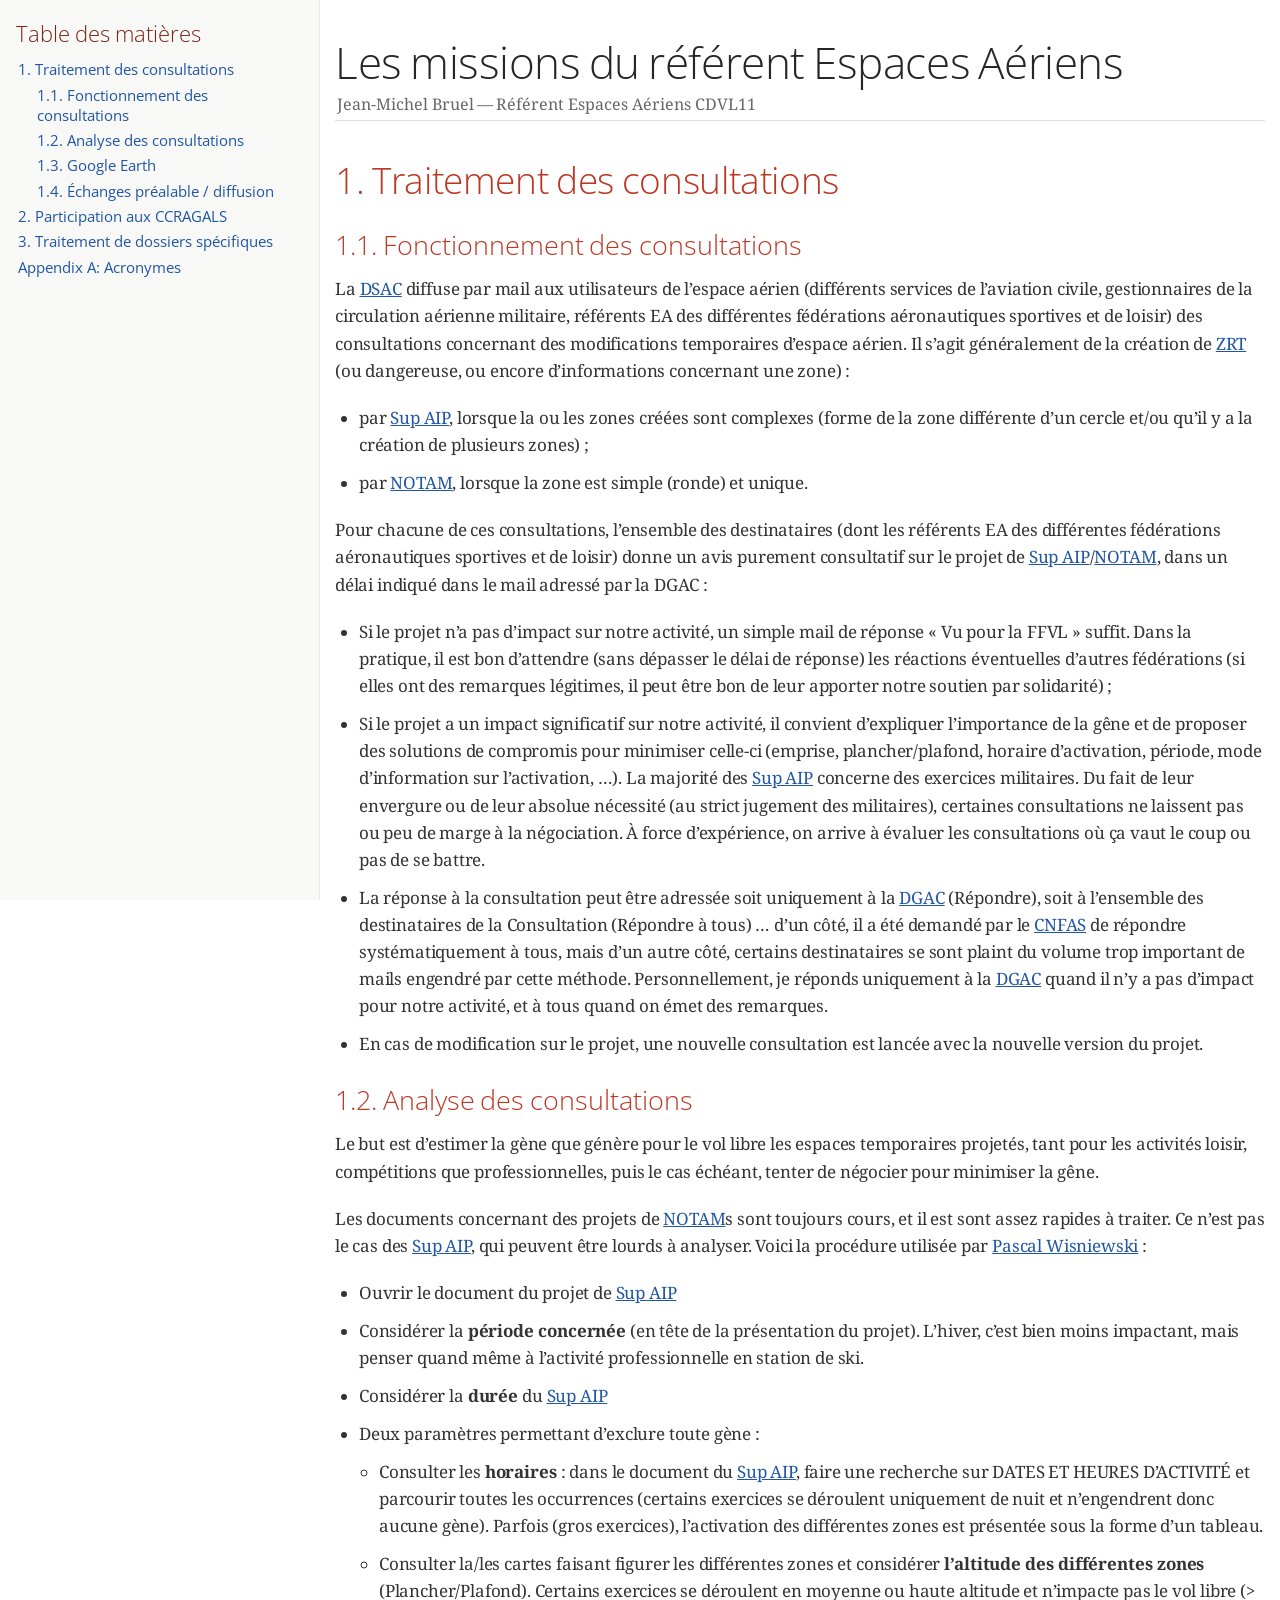
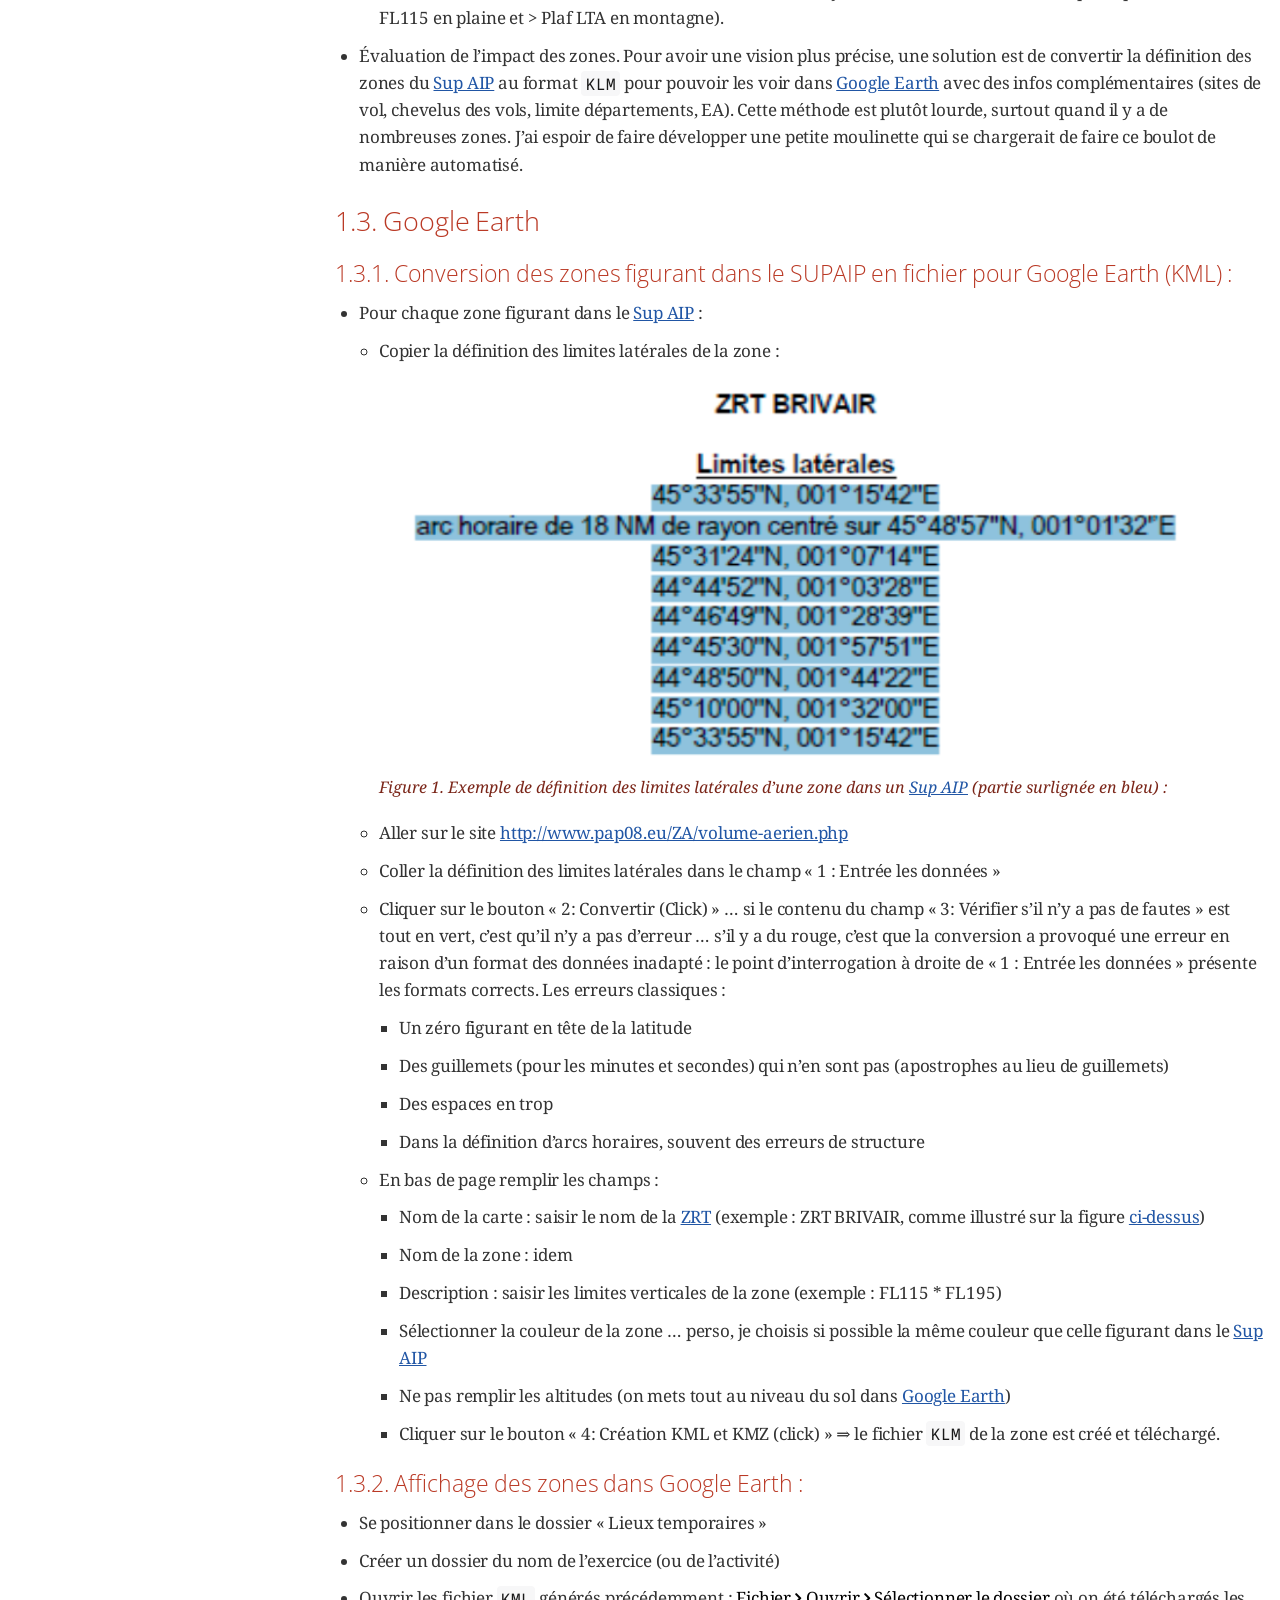
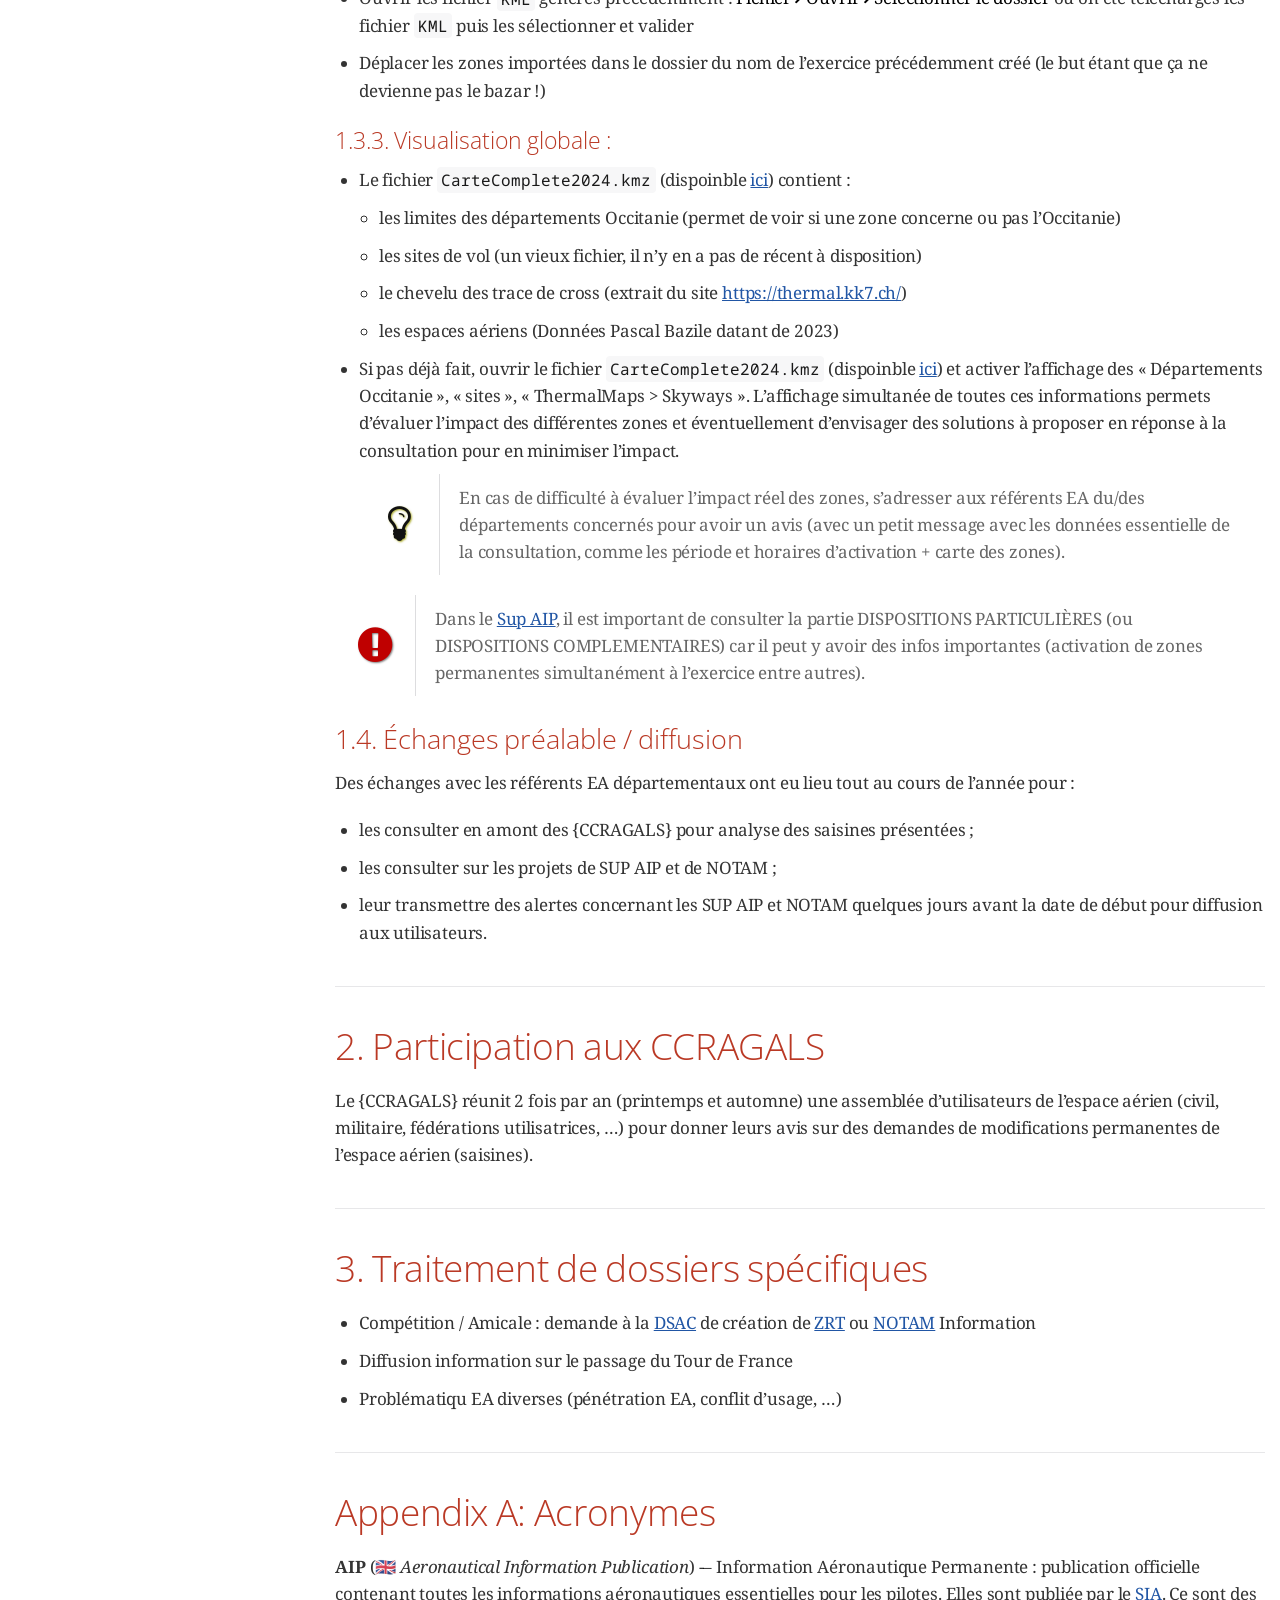
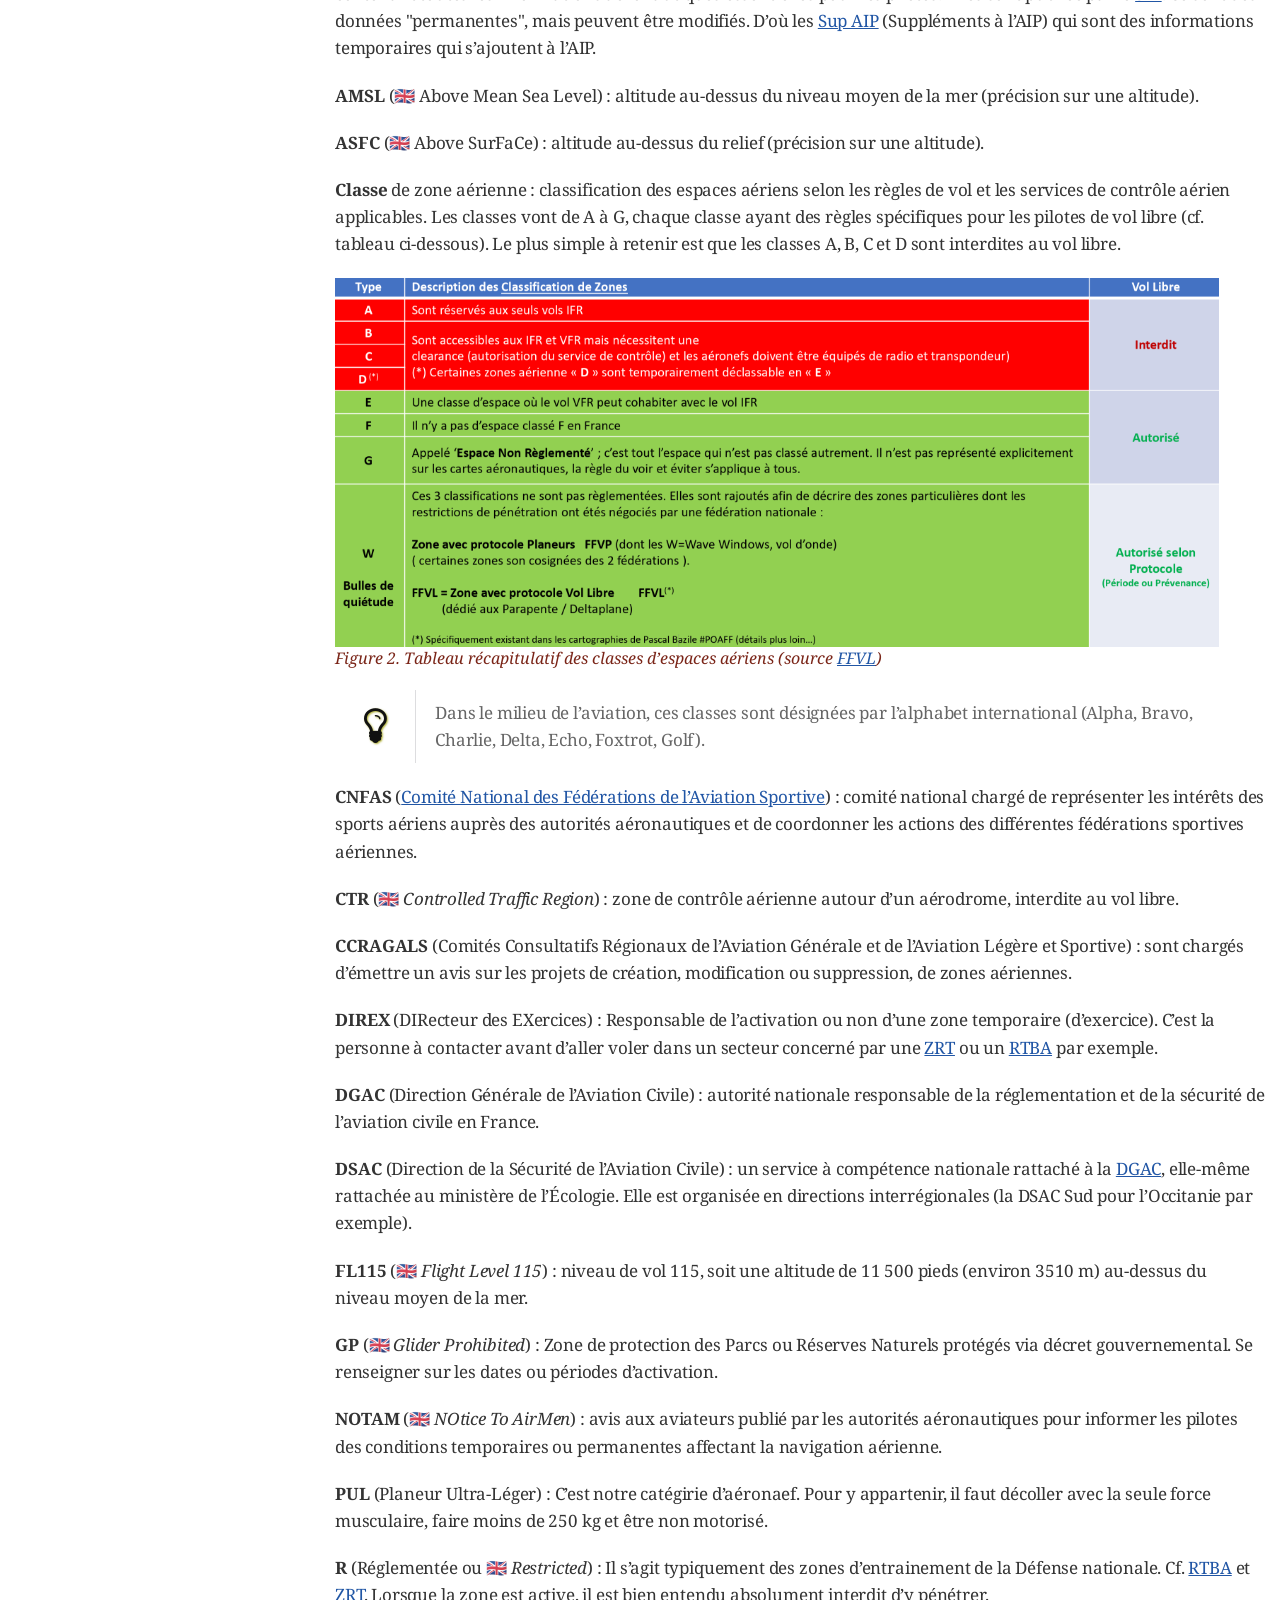
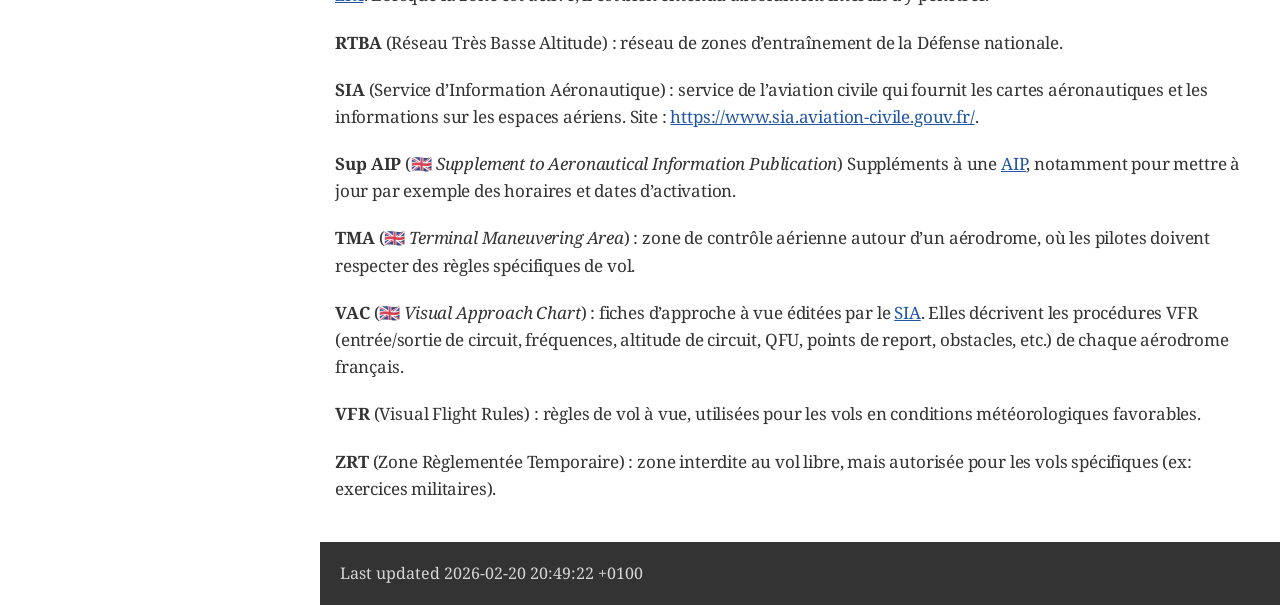
==== missionsEA.html @ 245729ff "Adding missions EA" ====
<!DOCTYPE html>
<html lang="fr">
<head>
<meta charset="UTF-8">
<meta http-equiv="X-UA-Compatible" content="IE=edge">
<meta name="viewport" content="width=device-width, initial-scale=1.0">
<meta name="generator" content="Asciidoctor 2.0.26">
<meta name="author" content="Jean-Michel Bruel&#8201;&#8212;&#8201;Référent Espaces Aériens CDVL11">
<title>Les missions du référent Espaces Aériens</title>
<link rel="stylesheet" href="https://fonts.googleapis.com/css?family=Open+Sans:300,300italic,400,400italic,600,600italic%7CNoto+Serif:400,400italic,700,700italic%7CDroid+Sans+Mono:400,700">
<style>
/*! Asciidoctor default stylesheet | MIT License | https://asciidoctor.org */
/* Uncomment the following line when using as a custom stylesheet */
/* @import "https://fonts.googleapis.com/css?family=Open+Sans:300,300italic,400,400italic,600,600italic%7CNoto+Serif:400,400italic,700,700italic%7CDroid+Sans+Mono:400,700"; */
html{font-family:sans-serif;-webkit-text-size-adjust:100%}
a{background:none}
a:focus{outline:thin dotted}
a:active,a:hover{outline:0}
h1{font-size:2em;margin:.67em 0}
b,strong{font-weight:bold}
abbr{font-size:.9em}
abbr[title]{cursor:help;border-bottom:1px dotted #dddddf;text-decoration:none}
dfn{font-style:italic}
hr{height:0}
mark{background:#ff0;color:#000}
code,kbd,pre,samp{font-family:monospace;font-size:1em}
pre{white-space:pre-wrap}
q{quotes:"\201C" "\201D" "\2018" "\2019"}
small{font-size:80%}
sub,sup{font-size:75%;line-height:0;position:relative;vertical-align:baseline}
sup{top:-.5em}
sub{bottom:-.25em}
img{border:0}
svg:not(:root){overflow:hidden}
figure{margin:0}
audio,video{display:inline-block}
audio:not([controls]){display:none;height:0}
fieldset{border:1px solid silver;margin:0 2px;padding:.35em .625em .75em}
legend{border:0;padding:0}
button,input,select,textarea{font-family:inherit;font-size:100%;margin:0}
button,input{line-height:normal}
button,select{text-transform:none}
button,html input[type=button],input[type=reset],input[type=submit]{-webkit-appearance:button;cursor:pointer}
button[disabled],html input[disabled]{cursor:default}
input[type=checkbox],input[type=radio]{padding:0}
button::-moz-focus-inner,input::-moz-focus-inner{border:0;padding:0}
textarea{overflow:auto;vertical-align:top}
table{border-collapse:collapse;border-spacing:0}
*,::before,::after{box-sizing:border-box}
html,body{font-size:100%}
body{background:#fff;color:rgba(0,0,0,.8);padding:0;margin:0;font-family:"Noto Serif","DejaVu Serif",serif;line-height:1;position:relative;cursor:auto;-moz-tab-size:4;-o-tab-size:4;tab-size:4;word-wrap:anywhere;-moz-osx-font-smoothing:grayscale;-webkit-font-smoothing:antialiased}
a:hover{cursor:pointer}
img,object,embed{max-width:100%;height:auto}
object,embed{height:100%}
img{-ms-interpolation-mode:bicubic}
.left{float:left!important}
.right{float:right!important}
.text-left{text-align:left!important}
.text-right{text-align:right!important}
.text-center{text-align:center!important}
.text-justify{text-align:justify!important}
.hide{display:none}
img,object,svg{display:inline-block;vertical-align:middle}
textarea{height:auto;min-height:50px}
select{width:100%}
.subheader,.admonitionblock td.content>.title,.audioblock>.title,.exampleblock>.title,.imageblock>.title,.listingblock>.title,.literalblock>.title,.stemblock>.title,.openblock>.title,.paragraph>.title,.quoteblock>.title,table.tableblock>.title,.verseblock>.title,.videoblock>.title,.dlist>.title,.olist>.title,.ulist>.title,.qlist>.title,.hdlist>.title{line-height:1.45;color:#7a2518;font-weight:400;margin-top:0;margin-bottom:.25em}
div,dl,dt,dd,ul,ol,li,h1,h2,h3,#toctitle,.sidebarblock>.content>.title,h4,h5,h6,pre,form,p,blockquote,th,td{margin:0;padding:0}
a{color:#2156a5;text-decoration:underline;line-height:inherit}
a:hover,a:focus{color:#1d4b8f}
a img{border:0}
p{line-height:1.6;margin-bottom:1.25em;text-rendering:optimizeLegibility}
p aside{font-size:.875em;line-height:1.35;font-style:italic}
h1,h2,h3,#toctitle,.sidebarblock>.content>.title,h4,h5,h6{font-family:"Open Sans","DejaVu Sans",sans-serif;font-weight:300;font-style:normal;color:#ba3925;text-rendering:optimizeLegibility;margin-top:1em;margin-bottom:.5em;line-height:1.0125em}
h1 small,h2 small,h3 small,#toctitle small,.sidebarblock>.content>.title small,h4 small,h5 small,h6 small{font-size:60%;color:#e99b8f;line-height:0}
h1{font-size:2.125em}
h2{font-size:1.6875em}
h3,#toctitle,.sidebarblock>.content>.title{font-size:1.375em}
h4,h5{font-size:1.125em}
h6{font-size:1em}
hr{border:solid #dddddf;border-width:1px 0 0;clear:both;margin:1.25em 0 1.1875em}
em,i{font-style:italic;line-height:inherit}
strong,b{font-weight:bold;line-height:inherit}
small{font-size:60%;line-height:inherit}
code{font-family:"Droid Sans Mono","DejaVu Sans Mono",monospace;font-weight:400;color:rgba(0,0,0,.9)}
ul,ol,dl{line-height:1.6;margin-bottom:1.25em;list-style-position:outside;font-family:inherit}
ul,ol{margin-left:1.5em}
ul li ul,ul li ol{margin-left:1.25em;margin-bottom:0}
ul.circle{list-style-type:circle}
ul.disc{list-style-type:disc}
ul.square{list-style-type:square}
ul.circle ul:not([class]),ul.disc ul:not([class]),ul.square ul:not([class]){list-style:inherit}
ol li ul,ol li ol{margin-left:1.25em;margin-bottom:0}
dl dt{margin-bottom:.3125em;font-weight:bold}
dl dd{margin-bottom:1.25em}
blockquote{margin:0 0 1.25em;padding:.5625em 1.25em 0 1.1875em;border-left:1px solid #ddd}
blockquote,blockquote p{line-height:1.6;color:rgba(0,0,0,.85)}
@media screen and (min-width:768px){h1,h2,h3,#toctitle,.sidebarblock>.content>.title,h4,h5,h6{line-height:1.2}
h1{font-size:2.75em}
h2{font-size:2.3125em}
h3,#toctitle,.sidebarblock>.content>.title{font-size:1.6875em}
h4{font-size:1.4375em}}
table{background:#fff;margin-bottom:1.25em;border:1px solid #dedede;word-wrap:normal}
table thead,table tfoot{background:#f7f8f7}
table thead tr th,table thead tr td,table tfoot tr th,table tfoot tr td{padding:.5em .625em .625em;font-size:inherit;color:rgba(0,0,0,.8);text-align:left}
table tr th,table tr td{padding:.5625em .625em;font-size:inherit;color:rgba(0,0,0,.8)}
table tr.even,table tr.alt{background:#f8f8f7}
table thead tr th,table tfoot tr th,table tbody tr td,table tr td,table tfoot tr td{line-height:1.6}
h1,h2,h3,#toctitle,.sidebarblock>.content>.title,h4,h5,h6{line-height:1.2;word-spacing:-.05em}
h1 strong,h2 strong,h3 strong,#toctitle strong,.sidebarblock>.content>.title strong,h4 strong,h5 strong,h6 strong{font-weight:400}
.center{margin-left:auto;margin-right:auto}
.stretch{width:100%}
.clearfix::before,.clearfix::after,.float-group::before,.float-group::after{content:" ";display:table}
.clearfix::after,.float-group::after{clear:both}
:not(pre).nobreak{word-wrap:normal}
:not(pre).nowrap{white-space:nowrap}
:not(pre).pre-wrap{white-space:pre-wrap}
:not(pre):not([class^=L])>code{font-size:.9375em;font-style:normal!important;letter-spacing:0;padding:.1em .5ex;word-spacing:-.15em;background:#f7f7f8;border-radius:4px;line-height:1.45;text-rendering:optimizeSpeed}
pre{color:rgba(0,0,0,.9);font-family:"Droid Sans Mono","DejaVu Sans Mono",monospace;line-height:1.45;text-rendering:optimizeSpeed}
pre code,pre pre{color:inherit;font-size:inherit;line-height:inherit}
pre.nowrap,pre.nowrap pre{white-space:pre;word-wrap:normal}
em em{font-style:normal}
strong strong{font-weight:400}
.keyseq{color:rgba(51,51,51,.8)}
kbd{font-family:"Droid Sans Mono","DejaVu Sans Mono",monospace;display:inline-block;color:rgba(0,0,0,.8);font-size:.65em;line-height:1.45;background:#f7f7f7;border:1px solid #ccc;border-radius:3px;box-shadow:0 1px 0 rgba(0,0,0,.2),inset 0 0 0 .1em #fff;margin:0 .15em;padding:.2em .5em;vertical-align:middle;position:relative;top:-.1em;white-space:nowrap}
.keyseq kbd:first-child{margin-left:0}
.keyseq kbd:last-child{margin-right:0}
.menuseq,.menuref{color:#000}
.menuseq b:not(.caret),.menuref{font-weight:inherit}
.menuseq{word-spacing:-.02em}
.menuseq b.caret{font-size:1.25em;line-height:.8}
.menuseq i.caret{font-weight:bold;text-align:center;width:.45em}
b.button::before,b.button::after{position:relative;top:-1px;font-weight:400}
b.button::before{content:"[";padding:0 3px 0 2px}
b.button::after{content:"]";padding:0 2px 0 3px}
p a>code:hover{color:rgba(0,0,0,.9)}
#header,#content,#footnotes,#footer{width:100%;margin:0 auto;max-width:62.5em;*zoom:1;position:relative;padding-left:.9375em;padding-right:.9375em}
#header::before,#header::after,#content::before,#content::after,#footnotes::before,#footnotes::after,#footer::before,#footer::after{content:" ";display:table}
#header::after,#content::after,#footnotes::after,#footer::after{clear:both}
#content{margin-top:1.25em}
#content::before{content:none}
#header>h1:first-child{color:rgba(0,0,0,.85);margin-top:2.25rem;margin-bottom:0}
#header>h1:first-child+#toc{margin-top:8px;border-top:1px solid #dddddf}
#header>h1:only-child{border-bottom:1px solid #dddddf;padding-bottom:8px}
#header .details{border-bottom:1px solid #dddddf;line-height:1.45;padding-top:.25em;padding-bottom:.25em;padding-left:.25em;color:rgba(0,0,0,.6);display:flex;flex-flow:row wrap}
#header .details span:first-child{margin-left:-.125em}
#header .details span.email a{color:rgba(0,0,0,.85)}
#header .details br{display:none}
#header .details br+span::before{content:"\00a0\2013\00a0"}
#header .details br+span.author::before{content:"\00a0\22c5\00a0";color:rgba(0,0,0,.85)}
#header .details br+span#revremark::before{content:"\00a0|\00a0"}
#header #revnumber{text-transform:capitalize}
#header #revnumber::after{content:"\00a0"}
#content>h1:first-child:not([class]){color:rgba(0,0,0,.85);border-bottom:1px solid #dddddf;padding-bottom:8px;margin-top:0;padding-top:1rem;margin-bottom:1.25rem}
#toc{border-bottom:1px solid #e7e7e9;padding-bottom:.5em}
#toc>ul{margin-left:.125em}
#toc ul.sectlevel0>li>a{font-style:italic}
#toc ul.sectlevel0 ul.sectlevel1{margin:.5em 0}
#toc ul{font-family:"Open Sans","DejaVu Sans",sans-serif;list-style-type:none}
#toc li{line-height:1.3334;margin-top:.3334em}
#toc a{text-decoration:none}
#toc a:active{text-decoration:underline}
#toctitle{color:#7a2518;font-size:1.2em}
@media screen and (min-width:768px){#toctitle{font-size:1.375em}
body.toc2{padding-left:15em;padding-right:0}
body.toc2 #header>h1:nth-last-child(2){border-bottom:1px solid #dddddf;padding-bottom:8px}
#toc.toc2{margin-top:0!important;background:#f8f8f7;position:fixed;width:15em;left:0;top:0;border-right:1px solid #e7e7e9;border-top-width:0!important;border-bottom-width:0!important;z-index:1000;padding:1.25em 1em;height:100%;overflow:auto}
#toc.toc2 #toctitle{margin-top:0;margin-bottom:.8rem;font-size:1.2em}
#toc.toc2>ul{font-size:.9em;margin-bottom:0}
#toc.toc2 ul ul{margin-left:0;padding-left:1em}
#toc.toc2 ul.sectlevel0 ul.sectlevel1{padding-left:0;margin-top:.5em;margin-bottom:.5em}
body.toc2.toc-right{padding-left:0;padding-right:15em}
body.toc2.toc-right #toc.toc2{border-right-width:0;border-left:1px solid #e7e7e9;left:auto;right:0}}
@media screen and (min-width:1280px){body.toc2{padding-left:20em;padding-right:0}
#toc.toc2{width:20em}
#toc.toc2 #toctitle{font-size:1.375em}
#toc.toc2>ul{font-size:.95em}
#toc.toc2 ul ul{padding-left:1.25em}
body.toc2.toc-right{padding-left:0;padding-right:20em}}
#content #toc{border:1px solid #e0e0dc;margin-bottom:1.25em;padding:1.25em;background:#f8f8f7;border-radius:4px}
#content #toc>:first-child{margin-top:0}
#content #toc>:last-child{margin-bottom:0}
#footer{max-width:none;background:rgba(0,0,0,.8);padding:1.25em}
#footer-text{color:hsla(0,0%,100%,.8);line-height:1.44}
#content{margin-bottom:.625em}
.sect1{padding-bottom:.625em}
@media screen and (min-width:768px){#content{margin-bottom:1.25em}
.sect1{padding-bottom:1.25em}}
.sect1:last-child{padding-bottom:0}
.sect1+.sect1{border-top:1px solid #e7e7e9}
#content h1>a.anchor,h2>a.anchor,h3>a.anchor,#toctitle>a.anchor,.sidebarblock>.content>.title>a.anchor,h4>a.anchor,h5>a.anchor,h6>a.anchor{position:absolute;z-index:1001;width:1.5ex;margin-left:-1.5ex;display:block;text-decoration:none!important;visibility:hidden;text-align:center;font-weight:400}
#content h1>a.anchor::before,h2>a.anchor::before,h3>a.anchor::before,#toctitle>a.anchor::before,.sidebarblock>.content>.title>a.anchor::before,h4>a.anchor::before,h5>a.anchor::before,h6>a.anchor::before{content:"\00A7";font-size:.85em;display:block;padding-top:.1em}
#content h1:hover>a.anchor,#content h1>a.anchor:hover,h2:hover>a.anchor,h2>a.anchor:hover,h3:hover>a.anchor,#toctitle:hover>a.anchor,.sidebarblock>.content>.title:hover>a.anchor,h3>a.anchor:hover,#toctitle>a.anchor:hover,.sidebarblock>.content>.title>a.anchor:hover,h4:hover>a.anchor,h4>a.anchor:hover,h5:hover>a.anchor,h5>a.anchor:hover,h6:hover>a.anchor,h6>a.anchor:hover{visibility:visible}
#content h1>a.link,h2>a.link,h3>a.link,#toctitle>a.link,.sidebarblock>.content>.title>a.link,h4>a.link,h5>a.link,h6>a.link{color:#ba3925;text-decoration:none}
#content h1>a.link:hover,h2>a.link:hover,h3>a.link:hover,#toctitle>a.link:hover,.sidebarblock>.content>.title>a.link:hover,h4>a.link:hover,h5>a.link:hover,h6>a.link:hover{color:#a53221}
details,.audioblock,.imageblock,.literalblock,.listingblock,.stemblock,.videoblock{margin-bottom:1.25em}
details{margin-left:1.25rem}
details>summary{cursor:pointer;display:block;position:relative;line-height:1.6;margin-bottom:.625rem;outline:none;-webkit-tap-highlight-color:transparent}
details>summary::-webkit-details-marker{display:none}
details>summary::before{content:"";border:solid transparent;border-left:solid;border-width:.3em 0 .3em .5em;position:absolute;top:.5em;left:-1.25rem;transform:translateX(15%)}
details[open]>summary::before{border:solid transparent;border-top:solid;border-width:.5em .3em 0;transform:translateY(15%)}
details>summary::after{content:"";width:1.25rem;height:1em;position:absolute;top:.3em;left:-1.25rem}
.admonitionblock td.content>.title,.audioblock>.title,.exampleblock>.title,.imageblock>.title,.listingblock>.title,.literalblock>.title,.stemblock>.title,.openblock>.title,.paragraph>.title,.quoteblock>.title,table.tableblock>.title,.verseblock>.title,.videoblock>.title,.dlist>.title,.olist>.title,.ulist>.title,.qlist>.title,.hdlist>.title{text-rendering:optimizeLegibility;text-align:left;font-family:"Noto Serif","DejaVu Serif",serif;font-size:1rem;font-style:italic}
table.tableblock.fit-content>caption.title{white-space:nowrap;width:0}
.paragraph.lead>p,#preamble>.sectionbody>[class=paragraph]:first-of-type p{font-size:1.21875em;line-height:1.6;color:rgba(0,0,0,.85)}
.admonitionblock>table{border-collapse:separate;border:0;background:none;width:100%}
.admonitionblock>table td.icon{text-align:center;width:80px}
.admonitionblock>table td.icon img{max-width:none}
.admonitionblock>table td.icon .title{font-weight:bold;font-family:"Open Sans","DejaVu Sans",sans-serif;text-transform:uppercase}
.admonitionblock>table td.content{padding-left:1.125em;padding-right:1.25em;border-left:1px solid #dddddf;color:rgba(0,0,0,.6);word-wrap:anywhere}
.admonitionblock>table td.content>:last-child>:last-child{margin-bottom:0}
.exampleblock>.content{border:1px solid #e6e6e6;margin-bottom:1.25em;padding:1.25em;background:#fff;border-radius:4px}
.sidebarblock{border:1px solid #dbdbd6;margin-bottom:1.25em;padding:1.25em;background:#f3f3f2;border-radius:4px}
.sidebarblock>.content>.title{color:#7a2518;margin-top:0;text-align:center}
.exampleblock>.content>:first-child,.sidebarblock>.content>:first-child{margin-top:0}
.exampleblock>.content>:last-child,.exampleblock>.content>:last-child>:last-child,.exampleblock>.content .olist>ol>li:last-child>:last-child,.exampleblock>.content .ulist>ul>li:last-child>:last-child,.exampleblock>.content .qlist>ol>li:last-child>:last-child,.sidebarblock>.content>:last-child,.sidebarblock>.content>:last-child>:last-child,.sidebarblock>.content .olist>ol>li:last-child>:last-child,.sidebarblock>.content .ulist>ul>li:last-child>:last-child,.sidebarblock>.content .qlist>ol>li:last-child>:last-child{margin-bottom:0}
.literalblock pre,.listingblock>.content>pre{border-radius:4px;overflow-x:auto;padding:1em;font-size:.8125em}
@media screen and (min-width:768px){.literalblock pre,.listingblock>.content>pre{font-size:.90625em}}
@media screen and (min-width:1280px){.literalblock pre,.listingblock>.content>pre{font-size:1em}}
.literalblock pre,.listingblock>.content>pre:not(.highlight),.listingblock>.content>pre[class=highlight],.listingblock>.content>pre[class^="highlight "]{background:#f7f7f8}
.literalblock.output pre{color:#f7f7f8;background:rgba(0,0,0,.9)}
.listingblock>.content{position:relative}
.listingblock pre>code{display:block}
.listingblock code[data-lang]::before{display:none;content:attr(data-lang);position:absolute;font-size:.75em;top:.425rem;right:.5rem;line-height:1;text-transform:uppercase;color:inherit;opacity:.5}
.listingblock:hover code[data-lang]::before{display:block}
.listingblock.terminal pre .command::before{content:attr(data-prompt);padding-right:.5em;color:inherit;opacity:.5}
.listingblock.terminal pre .command:not([data-prompt])::before{content:"$"}
.listingblock pre.highlightjs{padding:0}
.listingblock pre.highlightjs>code{padding:1em;border-radius:4px}
.listingblock pre.prettyprint{border-width:0}
.prettyprint{background:#f7f7f8}
pre.prettyprint .linenums{line-height:1.45;margin-left:2em}
pre.prettyprint li{background:none;list-style-type:inherit;padding-left:0}
pre.prettyprint li code[data-lang]::before{opacity:1}
pre.prettyprint li:not(:first-child) code[data-lang]::before{display:none}
table.linenotable{border-collapse:separate;border:0;margin-bottom:0;background:none}
table.linenotable td[class]{color:inherit;vertical-align:top;padding:0;line-height:inherit;white-space:normal}
table.linenotable td.code{padding-left:.75em}
table.linenotable td.linenos,pre.pygments .linenos{border-right:1px solid;opacity:.35;padding-right:.5em;-webkit-user-select:none;-moz-user-select:none;-ms-user-select:none;user-select:none}
pre.pygments span.linenos{display:inline-block;margin-right:.75em}
.quoteblock{margin:0 1em 1.25em 1.5em;display:table}
.quoteblock:not(.excerpt)>.title{margin-left:-1.5em;margin-bottom:.75em}
.quoteblock blockquote,.quoteblock p{color:rgba(0,0,0,.85);font-size:1.15rem;line-height:1.75;word-spacing:.1em;letter-spacing:0;font-style:italic;text-align:justify}
.quoteblock blockquote{margin:0;padding:0;border:0}
.quoteblock blockquote::before{content:"\201c";float:left;font-size:2.75em;font-weight:bold;line-height:.6em;margin-left:-.6em;color:#7a2518;text-shadow:0 1px 2px rgba(0,0,0,.1)}
.quoteblock blockquote>.paragraph:last-child p{margin-bottom:0}
.quoteblock .attribution{margin-top:.75em;margin-right:.5ex;text-align:right}
.verseblock{margin:0 1em 1.25em}
.verseblock pre{font-family:"Open Sans","DejaVu Sans",sans-serif;font-size:1.15rem;color:rgba(0,0,0,.85);font-weight:300;text-rendering:optimizeLegibility}
.verseblock pre strong{font-weight:400}
.verseblock .attribution{margin-top:1.25rem;margin-left:.5ex}
.quoteblock .attribution,.verseblock .attribution{font-size:.9375em;line-height:1.45;font-style:italic}
.quoteblock .attribution br,.verseblock .attribution br{display:none}
.quoteblock .attribution cite,.verseblock .attribution cite{display:block;letter-spacing:-.025em;color:rgba(0,0,0,.6)}
.quoteblock.abstract blockquote::before,.quoteblock.excerpt blockquote::before,.quoteblock .quoteblock blockquote::before{display:none}
.quoteblock.abstract blockquote,.quoteblock.abstract p,.quoteblock.excerpt blockquote,.quoteblock.excerpt p,.quoteblock .quoteblock blockquote,.quoteblock .quoteblock p{line-height:1.6;word-spacing:0}
.quoteblock.abstract{margin:0 1em 1.25em;display:block}
.quoteblock.abstract>.title{margin:0 0 .375em;font-size:1.15em;text-align:center}
.quoteblock.excerpt>blockquote,.quoteblock .quoteblock{padding:0 0 .25em 1em;border-left:.25em solid #dddddf}
.quoteblock.excerpt,.quoteblock .quoteblock{margin-left:0}
.quoteblock.excerpt blockquote,.quoteblock.excerpt p,.quoteblock .quoteblock blockquote,.quoteblock .quoteblock p{color:inherit;font-size:1.0625rem}
.quoteblock.excerpt .attribution,.quoteblock .quoteblock .attribution{color:inherit;font-size:.85rem;text-align:left;margin-right:0}
p.tableblock:last-child{margin-bottom:0}
td.tableblock>.content{margin-bottom:1.25em;word-wrap:anywhere}
td.tableblock>.content>:last-child{margin-bottom:-1.25em}
table.tableblock,th.tableblock,td.tableblock{border:0 solid #dedede}
table.grid-all>*>tr>*{border-width:1px}
table.grid-cols>*>tr>*{border-width:0 1px}
table.grid-rows>*>tr>*{border-width:1px 0}
table.frame-all{border-width:1px}
table.frame-ends{border-width:1px 0}
table.frame-sides{border-width:0 1px}
table.frame-none>colgroup+*>:first-child>*,table.frame-sides>colgroup+*>:first-child>*{border-top-width:0}
table.frame-none>:last-child>:last-child>*,table.frame-sides>:last-child>:last-child>*{border-bottom-width:0}
table.frame-none>*>tr>:first-child,table.frame-ends>*>tr>:first-child{border-left-width:0}
table.frame-none>*>tr>:last-child,table.frame-ends>*>tr>:last-child{border-right-width:0}
table.stripes-all>*>tr,table.stripes-odd>*>tr:nth-of-type(odd),table.stripes-even>*>tr:nth-of-type(even),table.stripes-hover>*>tr:hover{background:#f8f8f7}
th.halign-left,td.halign-left{text-align:left}
th.halign-right,td.halign-right{text-align:right}
th.halign-center,td.halign-center{text-align:center}
th.valign-top,td.valign-top{vertical-align:top}
th.valign-bottom,td.valign-bottom{vertical-align:bottom}
th.valign-middle,td.valign-middle{vertical-align:middle}
table thead th,table tfoot th{font-weight:bold}
tbody tr th{background:#f7f8f7}
tbody tr th,tbody tr th p,tfoot tr th,tfoot tr th p{color:rgba(0,0,0,.8);font-weight:bold}
p.tableblock>code:only-child{background:none;padding:0}
p.tableblock{font-size:1em}
ol{margin-left:1.75em}
ul li ol{margin-left:1.5em}
dl dd{margin-left:1.125em}
dl dd:last-child,dl dd:last-child>:last-child{margin-bottom:0}
li p,ul dd,ol dd,.olist .olist,.ulist .ulist,.ulist .olist,.olist .ulist{margin-bottom:.625em}
ul.checklist,ul.none,ol.none,ul.no-bullet,ol.no-bullet,ol.unnumbered,ul.unstyled,ol.unstyled{list-style-type:none}
ul.no-bullet,ol.no-bullet,ol.unnumbered{margin-left:.625em}
ul.unstyled,ol.unstyled{margin-left:0}
li>p:empty:only-child::before{content:"";display:inline-block}
ul.checklist>li>p:first-child{margin-left:-1em}
ul.checklist>li>p:first-child>.fa-square-o:first-child,ul.checklist>li>p:first-child>.fa-check-square-o:first-child{width:1.25em;font-size:.8em;position:relative;bottom:.125em}
ul.checklist>li>p:first-child>input[type=checkbox]:first-child{margin-right:.25em}
ul.inline{display:flex;flex-flow:row wrap;list-style:none;margin:0 0 .625em -1.25em}
ul.inline>li{margin-left:1.25em}
.unstyled dl dt{font-weight:400;font-style:normal}
ol.arabic{list-style-type:decimal}
ol.decimal{list-style-type:decimal-leading-zero}
ol.loweralpha{list-style-type:lower-alpha}
ol.upperalpha{list-style-type:upper-alpha}
ol.lowerroman{list-style-type:lower-roman}
ol.upperroman{list-style-type:upper-roman}
ol.lowergreek{list-style-type:lower-greek}
.hdlist>table,.colist>table{border:0;background:none}
.hdlist>table>tbody>tr,.colist>table>tbody>tr{background:none}
td.hdlist1,td.hdlist2{vertical-align:top;padding:0 .625em}
td.hdlist1{font-weight:bold;padding-bottom:1.25em}
td.hdlist2{word-wrap:anywhere}
.literalblock+.colist,.listingblock+.colist{margin-top:-.5em}
.colist td:not([class]):first-child{padding:.4em .75em 0;line-height:1;vertical-align:top}
.colist td:not([class]):first-child img{max-width:none}
.colist td:not([class]):last-child{padding:.25em 0}
.thumb,.th{line-height:0;display:inline-block;border:4px solid #fff;box-shadow:0 0 0 1px #ddd}
.imageblock.left{margin:.25em .625em 1.25em 0}
.imageblock.right{margin:.25em 0 1.25em .625em}
.imageblock>.title{margin-bottom:0}
.imageblock.thumb,.imageblock.th{border-width:6px}
.imageblock.thumb>.title,.imageblock.th>.title{padding:0 .125em}
.image.left,.image.right{margin-top:.25em;margin-bottom:.25em;display:inline-block;line-height:0}
.image.left{margin-right:.625em}
.image.right{margin-left:.625em}
a.image{text-decoration:none;display:inline-block}
a.image object{pointer-events:none}
sup.footnote,sup.footnoteref{font-size:.875em;position:static;vertical-align:super}
sup.footnote a,sup.footnoteref a{text-decoration:none}
sup.footnote a:active,sup.footnoteref a:active,#footnotes .footnote a:first-of-type:active{text-decoration:underline}
#footnotes{padding-top:.75em;padding-bottom:.75em;margin-bottom:.625em}
#footnotes hr{width:20%;min-width:6.25em;margin:-.25em 0 .75em;border-width:1px 0 0}
#footnotes .footnote{padding:0 .375em 0 .225em;line-height:1.3334;font-size:.875em;margin-left:1.2em;margin-bottom:.2em}
#footnotes .footnote a:first-of-type{font-weight:bold;text-decoration:none;margin-left:-1.05em}
#footnotes .footnote:last-of-type{margin-bottom:0}
#content #footnotes{margin-top:-.625em;margin-bottom:0;padding:.75em 0}
div.unbreakable{page-break-inside:avoid}
.big{font-size:larger}
.small{font-size:smaller}
.underline{text-decoration:underline}
.overline{text-decoration:overline}
.line-through{text-decoration:line-through}
.aqua{color:#00bfbf}
.aqua-background{background:#00fafa}
.black{color:#000}
.black-background{background:#000}
.blue{color:#0000bf}
.blue-background{background:#0000fa}
.fuchsia{color:#bf00bf}
.fuchsia-background{background:#fa00fa}
.gray{color:#606060}
.gray-background{background:#7d7d7d}
.green{color:#006000}
.green-background{background:#007d00}
.lime{color:#00bf00}
.lime-background{background:#00fa00}
.maroon{color:#600000}
.maroon-background{background:#7d0000}
.navy{color:#000060}
.navy-background{background:#00007d}
.olive{color:#606000}
.olive-background{background:#7d7d00}
.purple{color:#600060}
.purple-background{background:#7d007d}
.red{color:#bf0000}
.red-background{background:#fa0000}
.silver{color:#909090}
.silver-background{background:#bcbcbc}
.teal{color:#006060}
.teal-background{background:#007d7d}
.white{color:#bfbfbf}
.white-background{background:#fafafa}
.yellow{color:#bfbf00}
.yellow-background{background:#fafa00}
span.icon>.fa{cursor:default}
a span.icon>.fa{cursor:inherit}
.admonitionblock td.icon [class^="fa icon-"]{font-size:2.5em;text-shadow:1px 1px 2px rgba(0,0,0,.5);cursor:default}
.admonitionblock td.icon .icon-note::before{content:"\f05a";color:#19407c}
.admonitionblock td.icon .icon-tip::before{content:"\f0eb";text-shadow:1px 1px 2px rgba(155,155,0,.8);color:#111}
.admonitionblock td.icon .icon-warning::before{content:"\f071";color:#bf6900}
.admonitionblock td.icon .icon-caution::before{content:"\f06d";color:#bf3400}
.admonitionblock td.icon .icon-important::before{content:"\f06a";color:#bf0000}
.conum[data-value]{display:inline-block;color:#fff!important;background:rgba(0,0,0,.8);border-radius:50%;text-align:center;font-size:.75em;width:1.67em;height:1.67em;line-height:1.67em;font-family:"Open Sans","DejaVu Sans",sans-serif;font-style:normal;font-weight:bold}
.conum[data-value] *{color:#fff!important}
.conum[data-value]+b{display:none}
.conum[data-value]::after{content:attr(data-value)}
pre .conum[data-value]{position:relative;top:-.125em}
b.conum *{color:inherit!important}
.conum:not([data-value]):empty{display:none}
dt,th.tableblock,td.content,div.footnote{text-rendering:optimizeLegibility}
h1,h2,p,td.content,span.alt,summary{letter-spacing:-.01em}
p strong,td.content strong,div.footnote strong{letter-spacing:-.005em}
p,blockquote,dt,td.content,td.hdlist1,span.alt,summary{font-size:1.0625rem}
p{margin-bottom:1.25rem}
.sidebarblock p,.sidebarblock dt,.sidebarblock td.content,p.tableblock{font-size:1em}
.exampleblock>.content{background:#fffef7;border-color:#e0e0dc;box-shadow:0 1px 4px #e0e0dc}
.print-only{display:none!important}
@page{margin:1.25cm .75cm}
@media print{*{box-shadow:none!important;text-shadow:none!important}
html{font-size:80%}
a{color:inherit!important;text-decoration:underline!important}
a.bare,a[href^="#"],a[href^="mailto:"]{text-decoration:none!important}
a[href^="http:"]:not(.bare)::after,a[href^="https:"]:not(.bare)::after{content:"(" attr(href) ")";display:inline-block;font-size:.875em;padding-left:.25em}
abbr[title]{border-bottom:1px dotted}
abbr[title]::after{content:" (" attr(title) ")"}
pre,blockquote,tr,img,object,svg{page-break-inside:avoid}
thead{display:table-header-group}
svg{max-width:100%}
p,blockquote,dt,td.content{font-size:1em;orphans:3;widows:3}
h2,h3,#toctitle,.sidebarblock>.content>.title{page-break-after:avoid}
#header,#content,#footnotes,#footer{max-width:none}
#toc,.sidebarblock,.exampleblock>.content{background:none!important}
#toc{border-bottom:1px solid #dddddf!important;padding-bottom:0!important}
body.book #header{text-align:center}
body.book #header>h1:first-child{border:0!important;margin:2.5em 0 1em}
body.book #header .details{border:0!important;display:block;padding:0!important}
body.book #header .details span:first-child{margin-left:0!important}
body.book #header .details br{display:block}
body.book #header .details br+span::before{content:none!important}
body.book #toc{border:0!important;text-align:left!important;padding:0!important;margin:0!important}
body.book #toc,body.book #preamble,body.book h1.sect0,body.book .sect1>h2{page-break-before:always}
.listingblock code[data-lang]::before{display:block}
#footer{padding:0 .9375em}
.hide-on-print{display:none!important}
.print-only{display:block!important}
.hide-for-print{display:none!important}
.show-for-print{display:inherit!important}}
@media amzn-kf8,print{#header>h1:first-child{margin-top:1.25rem}
.sect1{padding:0!important}
.sect1+.sect1{border:0}
#footer{background:none}
#footer-text{color:rgba(0,0,0,.6);font-size:.9em}}
@media amzn-kf8{#header,#content,#footnotes,#footer{padding:0}}
</style>
<link rel="stylesheet" href="https://cdnjs.cloudflare.com/ajax/libs/font-awesome/4.7.0/css/font-awesome.min.css">
</head>
<body class="article toc2 toc-left">
<div id="header">
<h1>Les missions du référent Espaces Aériens</h1>
<div class="details">
<span id="author" class="author">Jean-Michel Bruel&#8201;&#8212;&#8201;Référent Espaces Aériens CDVL11</span><br>
</div>
<div id="toc" class="toc2">
<div id="toctitle">Table des matières</div>
<ul class="sectlevel1">
<li><a href="#_traitement_des_consultations">1. Traitement des consultations</a>
<ul class="sectlevel2">
<li><a href="#_fonctionnement_des_consultations">1.1. Fonctionnement des consultations</a></li>
<li><a href="#_analyse_des_consultations">1.2. Analyse des consultations</a></li>
<li><a href="#_google_earth">1.3. Google Earth</a></li>
<li><a href="#_échanges_préalable_diffusion">1.4. Échanges préalable / diffusion</a></li>
</ul>
</li>
<li><a href="#_participation_aux_ccragals">2. Participation aux CCRAGALS</a></li>
<li><a href="#_traitement_de_dossiers_spécifiques">3. Traitement de dossiers spécifiques</a></li>
<li><a href="#_acronymes">Appendix A: Acronymes</a></li>
</ul>
</div>
</div>
<div id="content">
<div class="sect1">
<h2 id="_traitement_des_consultations">1. Traitement des consultations</h2>
<div class="sectionbody">
<div class="sect2">
<h3 id="_fonctionnement_des_consultations">1.1. Fonctionnement des consultations</h3>
<div class="paragraph">
<p>La <a href="#DSAC">DSAC</a> diffuse par mail aux utilisateurs de l&#8217;espace aérien (différents services de l&#8217;aviation civile, gestionnaires de la circulation aérienne militaire, référents EA des différentes fédérations aéronautiques sportives et de loisir) des consultations concernant des modifications temporaires d&#8217;espace aérien.
Il s&#8217;agit généralement de la création de <a href="#ZRT">ZRT</a> (ou dangereuse, ou encore d&#8217;informations concernant une zone) :</p>
</div>
<div class="ulist">
<ul>
<li>
<p>par <a href="#SUPAIP">Sup AIP</a>, lorsque la ou les zones créées sont complexes (forme de la zone différente d&#8217;un cercle et/ou qu&#8217;il y a la création de plusieurs zones) ;</p>
</li>
<li>
<p>par <a href="#NOTAM">NOTAM</a>, lorsque la zone est simple (ronde) et unique.</p>
</li>
</ul>
</div>
<div class="paragraph">
<p>Pour chacune de ces consultations, l&#8217;ensemble des destinataires (dont les référents EA des différentes fédérations aéronautiques sportives et de loisir) donne un avis purement consultatif sur le projet de <a href="#SUPAIP">Sup AIP</a>/<a href="#NOTAM">NOTAM</a>, dans un délai indiqué dans le mail adressé par la DGAC :</p>
</div>
<div class="ulist">
<ul>
<li>
<p>Si le projet n&#8217;a pas d&#8217;impact sur notre activité, un simple mail de réponse « Vu pour la FFVL » suffit. Dans la pratique, il est bon d&#8217;attendre (sans dépasser le délai de réponse) les réactions éventuelles d&#8217;autres fédérations (si elles ont des remarques légitimes, il peut être bon de leur apporter notre soutien par solidarité) ;</p>
</li>
<li>
<p>Si le projet a un impact significatif sur notre activité, il convient d&#8217;expliquer l&#8217;importance de la gêne et de proposer des solutions de compromis pour minimiser celle-ci (emprise, plancher/plafond, horaire d&#8217;activation, période, mode d&#8217;information sur l&#8217;activation, &#8230;&#8203;). La majorité des <a href="#SUPAIP">Sup AIP</a> concerne des exercices militaires. Du fait de leur envergure ou de leur absolue nécessité (au strict jugement des militaires), certaines consultations ne laissent pas ou peu de marge à la négociation. À force d&#8217;expérience, on arrive à évaluer les consultations où ça vaut le coup ou pas de se battre.</p>
</li>
<li>
<p>La réponse à la consultation peut être adressée soit uniquement à la <a href="#DGAC">DGAC</a> (Répondre), soit à l&#8217;ensemble des destinataires de la Consultation (Répondre à tous) … d&#8217;un côté, il a été demandé par le <a href="#CNFAS">CNFAS</a> de répondre systématiquement à tous, mais d&#8217;un autre côté, certains destinataires se sont plaint du volume trop important de mails engendré par cette méthode.
Personnellement, je réponds uniquement à la <a href="#DGAC">DGAC</a> quand il n&#8217;y a pas d&#8217;impact pour notre activité, et à tous quand on émet des remarques.</p>
</li>
<li>
<p>En cas de modification sur le projet, une nouvelle consultation est lancée avec la nouvelle version du projet.</p>
</li>
</ul>
</div>
</div>
<div class="sect2">
<h3 id="_analyse_des_consultations">1.2. Analyse des consultations</h3>
<div class="paragraph">
<p>Le but est d&#8217;estimer la gène que génère pour le vol libre les espaces temporaires projetés, tant pour les activités loisir, compétitions que professionnelles, puis le cas échéant, tenter de négocier pour minimiser la gêne.</p>
</div>
<div class="paragraph">
<p>Les documents concernant des projets de <a href="#NOTAM">NOTAM</a>s sont toujours cours, et il est sont assez rapides à traiter.
Ce n&#8217;est pas le cas des <a href="#SUPAIP">Sup AIP</a>, qui peuvent être lourds à analyser.
Voici la procédure utilisée par <a href="mailto:pascal.wi@orange.fr">Pascal Wisniewski</a> :</p>
</div>
<div class="ulist">
<ul>
<li>
<p>Ouvrir le document du projet de <a href="#SUPAIP">Sup AIP</a></p>
</li>
<li>
<p>Considérer la <strong>période concernée</strong> (en tête de la présentation du projet). L&#8217;hiver, c&#8217;est bien moins impactant, mais penser quand même à l&#8217;activité professionnelle en station de ski.</p>
</li>
<li>
<p>Considérer la <strong>durée</strong> du <a href="#SUPAIP">Sup AIP</a></p>
</li>
<li>
<p>Deux paramètres permettant d&#8217;exclure toute gène :</p>
<div class="ulist">
<ul>
<li>
<p>Consulter les <strong>horaires</strong> : dans le document du <a href="#SUPAIP">Sup AIP</a>, faire une recherche sur DATES ET HEURES D&#8217;ACTIVITÉ et parcourir toutes les occurrences (certains exercices se déroulent uniquement de nuit et n&#8217;engendrent donc aucune gène). Parfois (gros exercices), l&#8217;activation des différentes zones est présentée sous la forme d&#8217;un tableau.</p>
</li>
<li>
<p>Consulter la/les cartes faisant figurer les différentes zones et considérer <strong>l&#8217;altitude des différentes zones</strong> (Plancher/Plafond). Certains exercices se déroulent en moyenne ou haute altitude et n&#8217;impacte pas le vol libre (&gt; FL115 en plaine et &gt; Plaf LTA en montagne).</p>
</li>
</ul>
</div>
</li>
<li>
<p>Évaluation de l&#8217;impact des zones. Pour avoir une vision plus précise, une solution est de convertir la définition des zones du <a href="#SUPAIP">Sup AIP</a> au format <code>KLM</code> pour pouvoir les voir dans <a href="https://earth.google.com/web">Google Earth</a> avec des infos complémentaires (sites de vol, chevelus des vols, limite départements, EA). Cette méthode est plutôt lourde, surtout quand il y a de nombreuses zones. J&#8217;ai espoir de faire développer une petite moulinette qui se chargerait de faire ce boulot de manière automatisé.</p>
</li>
</ul>
</div>
</div>
<div class="sect2">
<h3 id="_google_earth">1.3. Google Earth</h3>
<div class="sect3">
<h4 id="_conversion_des_zones_figurant_dans_le_supaip_en_fichier_pour_google_earth_kml">1.3.1. Conversion des zones figurant dans le SUPAIP en fichier pour Google Earth (KML) :</h4>
<div class="ulist">
<ul>
<li>
<p>Pour chaque zone figurant dans le <a href="#SUPAIP">Sup AIP</a> :</p>
<div class="ulist">
<ul>
<li>
<p>Copier la définition des limites latérales de la zone :</p>
<div id="brivair" class="imageblock bordered">
<div class="content">
<img src="[data-uri]" alt="Exemple de définition des limites latérales d&#8217;une zone dans un SUPAIP" width="95%">
</div>
<div class="title">Figure 1. Exemple de définition des limites latérales d&#8217;une zone dans un <a href="#SUPAIP">Sup AIP</a> (partie surlignée en bleu) :</div>
</div>
</li>
<li>
<p>Aller sur le site <a href="http://www.pap08.eu/ZA/volume-aerien.php" class="bare">http://www.pap08.eu/ZA/volume-aerien.php</a></p>
</li>
<li>
<p>Coller la définition des limites latérales dans le champ « 1 : Entrée les données »</p>
</li>
<li>
<p>Cliquer sur le bouton « 2: Convertir (Click) » … si le contenu du champ « 3: Vérifier s&#8217;il n&#8217;y a pas de fautes » est tout en vert, c&#8217;est qu&#8217;il n&#8217;y a pas d&#8217;erreur … s&#8217;il y a du rouge, c&#8217;est que la conversion a provoqué une erreur en raison d&#8217;un format des données inadapté : le point d&#8217;interrogation à droite de « 1 : Entrée les données » présente les formats corrects. Les erreurs classiques :</p>
<div class="ulist">
<ul>
<li>
<p>Un zéro figurant en tête de la latitude</p>
</li>
<li>
<p>Des guillemets (pour les minutes et secondes) qui n&#8217;en sont pas (apostrophes au
lieu de guillemets)</p>
</li>
<li>
<p>Des espaces en trop</p>
</li>
<li>
<p>Dans la définition d&#8217;arcs horaires, souvent des erreurs de structure</p>
</li>
</ul>
</div>
</li>
<li>
<p>En bas de page remplir les champs :</p>
<div class="ulist">
<ul>
<li>
<p>Nom de la carte : saisir le nom de la <a href="#ZRT">ZRT</a> (exemple : ZRT BRIVAIR, comme illustré sur la figure <a href="#brivair">ci-dessus</a>)</p>
</li>
<li>
<p>Nom de la zone : idem</p>
</li>
<li>
<p>Description : saisir les limites verticales de la zone (exemple : FL115 * FL195)</p>
</li>
<li>
<p>Sélectionner la couleur de la zone … perso, je choisis si possible la même couleur que celle figurant dans le <a href="#SUPAIP">Sup AIP</a></p>
</li>
<li>
<p>Ne pas remplir les altitudes (on mets tout au niveau du sol dans <a href="https://earth.google.com/web">Google Earth</a>)</p>
</li>
<li>
<p>Cliquer sur le bouton « 4: Création KML et KMZ (click) » &#8658; le fichier <code>KLM</code> de la zone est créé et téléchargé.</p>
</li>
</ul>
</div>
</li>
</ul>
</div>
</li>
</ul>
</div>
</div>
<div class="sect3">
<h4 id="_affichage_des_zones_dans_google_earth">1.3.2. Affichage des zones dans Google Earth :</h4>
<div class="ulist">
<ul>
<li>
<p>Se positionner dans le dossier « Lieux temporaires »</p>
</li>
<li>
<p>Créer un dossier du nom de l&#8217;exercice (ou de l&#8217;activité)</p>
</li>
<li>
<p>Ouvrir les fichier <code>KML</code> générés précédemment : <span class="menuseq"><b class="menu">Fichier</b>&#160;<i class="fa fa-angle-right caret"></i> <b class="submenu">Ouvrir</b>&#160;<i class="fa fa-angle-right caret"></i> <b class="menuitem">Sélectionner le dossier</b></span>
où on été téléchargés les fichier <code>KML</code> puis les sélectionner et valider</p>
</li>
<li>
<p>Déplacer les zones importées dans le dossier du nom de l&#8217;exercice précédemment créé (le but étant que ça ne devienne pas le bazar !)</p>
</li>
</ul>
</div>
</div>
<div class="sect3">
<h4 id="_visualisation_globale">1.3.3. Visualisation globale :</h4>
<div class="ulist">
<ul>
<li>
<p>Le fichier <code>CarteComplete2024.kmz</code> (dispoinble <a href="cartes/CarteComplete2024.kmz">ici</a>) contient :</p>
<div class="ulist">
<ul>
<li>
<p>les limites des départements Occitanie (permet de voir si une zone concerne ou pas
l&#8217;Occitanie)</p>
</li>
<li>
<p>les sites de vol (un vieux fichier, il n&#8217;y en a pas de récent à disposition)</p>
</li>
<li>
<p>le chevelu des trace de cross (extrait du site <a href="https://thermal.kk7.ch/" class="bare">https://thermal.kk7.ch/</a>)</p>
</li>
<li>
<p>les espaces aériens (Données Pascal Bazile datant de 2023)</p>
</li>
</ul>
</div>
</li>
<li>
<p>Si pas déjà fait, ouvrir le fichier <code>CarteComplete2024.kmz</code> (dispoinble <a href="cartes/CarteComplete2024.kmz">ici</a>) et activer l&#8217;affichage des « Départements Occitanie », « sites », « ThermalMaps &gt; Skyways ». L&#8217;affichage simultanée de toutes ces informations permets d&#8217;évaluer l&#8217;impact des différentes zones et éventuellement d&#8217;envisager des solutions à proposer en réponse à la consultation pour en minimiser l&#8217;impact.</p>
<div class="admonitionblock tip">
<table>
<tr>
<td class="icon">
<i class="fa icon-tip" title="Tip"></i>
</td>
<td class="content">
En cas de difficulté à évaluer l&#8217;impact réel des zones, s&#8217;adresser aux référents EA du/des départements concernés pour avoir un avis (avec un petit message avec les données essentielle de la consultation, comme les période et horaires d&#8217;activation + carte des zones).
</td>
</tr>
</table>
</div>
</li>
</ul>
</div>
<div class="admonitionblock important">
<table>
<tr>
<td class="icon">
<i class="fa icon-important" title="Important"></i>
</td>
<td class="content">
Dans le <a href="#SUPAIP">Sup AIP</a>, il est important de consulter la partie DISPOSITIONS PARTICULIÈRES (ou DISPOSITIONS COMPLEMENTAIRES) car il peut y avoir des infos importantes (activation de zones permanentes simultanément à l&#8217;exercice entre autres).
</td>
</tr>
</table>
</div>
</div>
</div>
<div class="sect2">
<h3 id="_échanges_préalable_diffusion">1.4. Échanges préalable / diffusion</h3>
<div class="paragraph">
<p>Des échanges avec les référents EA départementaux ont eu lieu tout au cours de l&#8217;année pour :</p>
</div>
<div class="ulist">
<ul>
<li>
<p>les consulter en amont des {CCRAGALS} pour analyse des saisines présentées ;</p>
</li>
<li>
<p>les consulter sur les projets de SUP AIP et de NOTAM ;</p>
</li>
<li>
<p>leur transmettre des alertes concernant les SUP AIP et NOTAM quelques jours avant la date de début pour diffusion aux utilisateurs.</p>
</li>
</ul>
</div>
</div>
</div>
</div>
<div class="sect1">
<h2 id="_participation_aux_ccragals">2. Participation aux CCRAGALS</h2>
<div class="sectionbody">
<div class="paragraph">
<p>Le {CCRAGALS} réunit 2 fois par an (printemps et automne) une assemblée d&#8217;utilisateurs de l&#8217;espace aérien (civil, militaire, fédérations utilisatrices, …) pour donner leurs avis sur des demandes de modifications permanentes de l&#8217;espace aérien (saisines).</p>
</div>
</div>
</div>
<div class="sect1">
<h2 id="_traitement_de_dossiers_spécifiques">3. Traitement de dossiers spécifiques</h2>
<div class="sectionbody">
<div class="ulist">
<ul>
<li>
<p>Compétition / Amicale : demande à la <a href="#DSAC">DSAC</a> de création de <a href="#ZRT">ZRT</a> ou <a href="#NOTAM">NOTAM</a> Information</p>
</li>
<li>
<p>Diffusion information sur le passage du Tour de France</p>
</li>
<li>
<p>Problématiqu EA diverses (pénétration EA, conflit d&#8217;usage, &#8230;&#8203;)</p>
</li>
</ul>
</div>
</div>
</div>
<div class="sect1">
<h2 id="_acronymes">Appendix A: Acronymes</h2>
<div class="sectionbody">
<div id="AIP" class="paragraph">
<p><strong>AIP</strong> (🇬🇧 <em>Aeronautical Information Publication</em>) -– Information Aéronautique Permanente : publication officielle contenant toutes les informations aéronautiques essentielles pour les pilotes.
Elles sont publiée par le <a href="#SIA">SIA</a>.
Ce sont des données "permanentes", mais peuvent être modifiés.
D&#8217;où les <a href="#SUPAIP">Sup AIP</a> (Suppléments à l&#8217;AIP) qui sont des informations temporaires qui s&#8217;ajoutent à l&#8217;AIP.</p>
</div>
<div id="AMSL" class="paragraph">
<p><strong>AMSL</strong> (🇬🇧 Above Mean Sea Level) : altitude au-dessus du niveau moyen de la mer (précision sur une altitude).</p>
</div>
<div id="ASFC" class="paragraph">
<p><strong>ASFC</strong> (🇬🇧 Above SurFaCe) : altitude au-dessus du relief (précision sur une altitude).</p>
</div>
<div id="Classe" class="paragraph">
<p><strong>Classe</strong> de zone aérienne : classification des espaces aériens selon les règles de vol et les services de contrôle aérien applicables. Les classes vont de A à G, chaque classe ayant des règles spécifiques pour les pilotes de vol libre (cf. tableau ci-dessous). Le plus simple à retenir est que les classes A, B, C et D sont interdites au vol libre.</p>
</div>
<div class="imageblock">
<div class="content">
<img src="[data-uri]" alt="Tableau récapitulatif des classes d&#8217;espaces aériens" width="95%">
</div>
<div class="title">Figure 2. Tableau récapitulatif des classes d&#8217;espaces aériens (source <a href="https://federation.ffvl.fr/sites/ffvl.fr/files/EA-Les_Fondamentaux_0.pdf">FFVL</a>)</div>
</div>
<div class="admonitionblock tip">
<table>
<tr>
<td class="icon">
<i class="fa icon-tip" title="Tip"></i>
</td>
<td class="content">
Dans le milieu de l&#8217;aviation, ces classes sont désignées par l&#8217;alphabet international (Alpha, Bravo, Charlie, Delta, Echo, Foxtrot, Golf).
</td>
</tr>
</table>
</div>
<div id="CNFAS" class="paragraph">
<p><strong>CNFAS</strong> (<a href="https://cnfas.fr/">Comité National des Fédérations de l&#8217;Aviation Sportive</a>) : comité national chargé de représenter les intérêts des sports aériens auprès des autorités aéronautiques et de coordonner les actions des différentes fédérations sportives aériennes.</p>
</div>
<div id="CTR" class="paragraph">
<p><strong>CTR</strong> (🇬🇧 <em>Controlled Traffic Region</em>) : zone de contrôle aérienne autour d&#8217;un aérodrome, interdite au vol libre.</p>
</div>
<div id="CCRAGALS" class="paragraph">
<p><strong>CCRAGALS</strong> (Comités Consultatifs Régionaux de l&#8217;Aviation Générale et de l&#8217;Aviation Légère et Sportive) : sont chargés d&#8217;émettre un avis sur les projets de création, modification ou suppression, de zones aériennes.</p>
</div>
<div id="DIREX" class="paragraph">
<p><strong>DIREX</strong> (DIRecteur des EXercices) : Responsable de l&#8217;activation ou non d&#8217;une zone temporaire (d&#8217;exercice).
C&#8217;est la personne à contacter avant d&#8217;aller voler dans un secteur concerné par une <a href="#ZRT">ZRT</a> ou un <a href="#RTBA">RTBA</a> par exemple.</p>
</div>
<div id="DGAC" class="paragraph">
<p><strong>DGAC</strong> (Direction Générale de l&#8217;Aviation Civile) : autorité nationale responsable de la réglementation et de la sécurité de l&#8217;aviation civile en France.</p>
</div>
<div id="DSAC" class="paragraph">
<p><strong>DSAC</strong> (Direction de la Sécurité de l&#8217;Aviation Civile) :  un service à compétence nationale rattaché à la <a href="#DGAC">DGAC</a>, elle-même rattachée au ministère de l&#8217;Écologie. Elle est organisée en directions interrégionales (la DSAC Sud pour l&#8217;Occitanie par exemple).</p>
</div>
<div id="FL115" class="paragraph">
<p><strong>FL115</strong> (🇬🇧 <em>Flight Level 115</em>) : niveau de vol 115, soit une altitude de 11 500 pieds (environ 3510 m) au-dessus du niveau moyen de la mer.</p>
</div>
<div id="GP" class="paragraph">
<p><strong>GP</strong> (🇬🇧 <em>Glider Prohibited</em>) : Zone de protection des Parcs ou Réserves Naturels protégés via décret gouvernemental. Se renseigner sur les dates ou périodes d&#8217;activation.</p>
</div>
<div id="NOTAM" class="paragraph">
<p><strong>NOTAM</strong> (🇬🇧 <em>NOtice To AirMen</em>) : avis aux aviateurs publié par les autorités aéronautiques pour informer les pilotes des conditions temporaires ou permanentes affectant la navigation aérienne.</p>
</div>
<div id="PUL" class="paragraph">
<p><strong>PUL</strong> (Planeur Ultra-Léger) : C&#8217;est notre catégirie d&#8217;aéronaef.
Pour y appartenir, il faut décoller avec la seule force musculaire, faire moins de 250 kg et être non motorisé.</p>
</div>
<div id="R" class="paragraph">
<p><strong>R</strong> (Réglementée ou 🇬🇧 <em>Restricted</em>) : Il s&#8217;agit typiquement des zones d&#8217;entrainement de la Défense nationale. Cf. <a href="#RTBA">RTBA</a> et <a href="#ZRT">ZRT</a>.
Lorsque la zone est active, il est bien entendu absolument interdit d’y pénétrer.</p>
</div>
<div id="RTBA" class="paragraph">
<p><strong>RTBA</strong> (Réseau Très Basse Altitude) : réseau de zones d&#8217;entraînement de la Défense nationale.</p>
</div>
<div id="SIA" class="paragraph">
<p><strong>SIA</strong> (Service d&#8217;Information Aéronautique) : service de l&#8217;aviation civile qui fournit les cartes aéronautiques et les informations sur les espaces aériens. Site : <a href="https://www.sia.aviation-civile.gouv.fr/" class="bare">https://www.sia.aviation-civile.gouv.fr/</a>.</p>
</div>
<div id="SUPAIP" class="paragraph">
<p><strong>Sup AIP</strong> (🇬🇧 <em>Supplement to Aeronautical Information Publication</em>) Suppléments à une <a href="#AIP">AIP</a>, notamment pour mettre à jour par exemple des horaires et dates d&#8217;activation.</p>
</div>
<div id="TMA" class="paragraph">
<p><strong>TMA</strong> (🇬🇧 <em>Terminal Maneuvering Area</em>) : zone de contrôle aérienne autour d&#8217;un aérodrome, où les pilotes doivent respecter des règles spécifiques de vol.</p>
</div>
<div id="VAC" class="paragraph">
<p><strong>VAC</strong> (🇬🇧 <em>Visual Approach Chart</em>) : fiches d&#8217;approche à vue éditées par le <a href="#SIA">SIA</a>.
Elles décrivent les procédures VFR (entrée/sortie de circuit, fréquences, altitude de circuit, QFU, points de report, obstacles, etc.) de chaque aérodrome français.</p>
</div>
<div id="VFR" class="paragraph">
<p><strong>VFR</strong> (Visual Flight Rules) : règles de vol à vue, utilisées pour les vols en conditions météorologiques favorables.</p>
</div>
<div id="ZRT" class="paragraph">
<p><strong>ZRT</strong> (Zone Règlementée Temporaire) : zone interdite au vol libre, mais autorisée pour les vols spécifiques (ex: exercices militaires).</p>
</div>
</div>
</div>
</div>
<div id="footer">
<div id="footer-text">
Last updated 2026-02-20 20:49:22 +0100
</div>
</div>
</body>
</html>
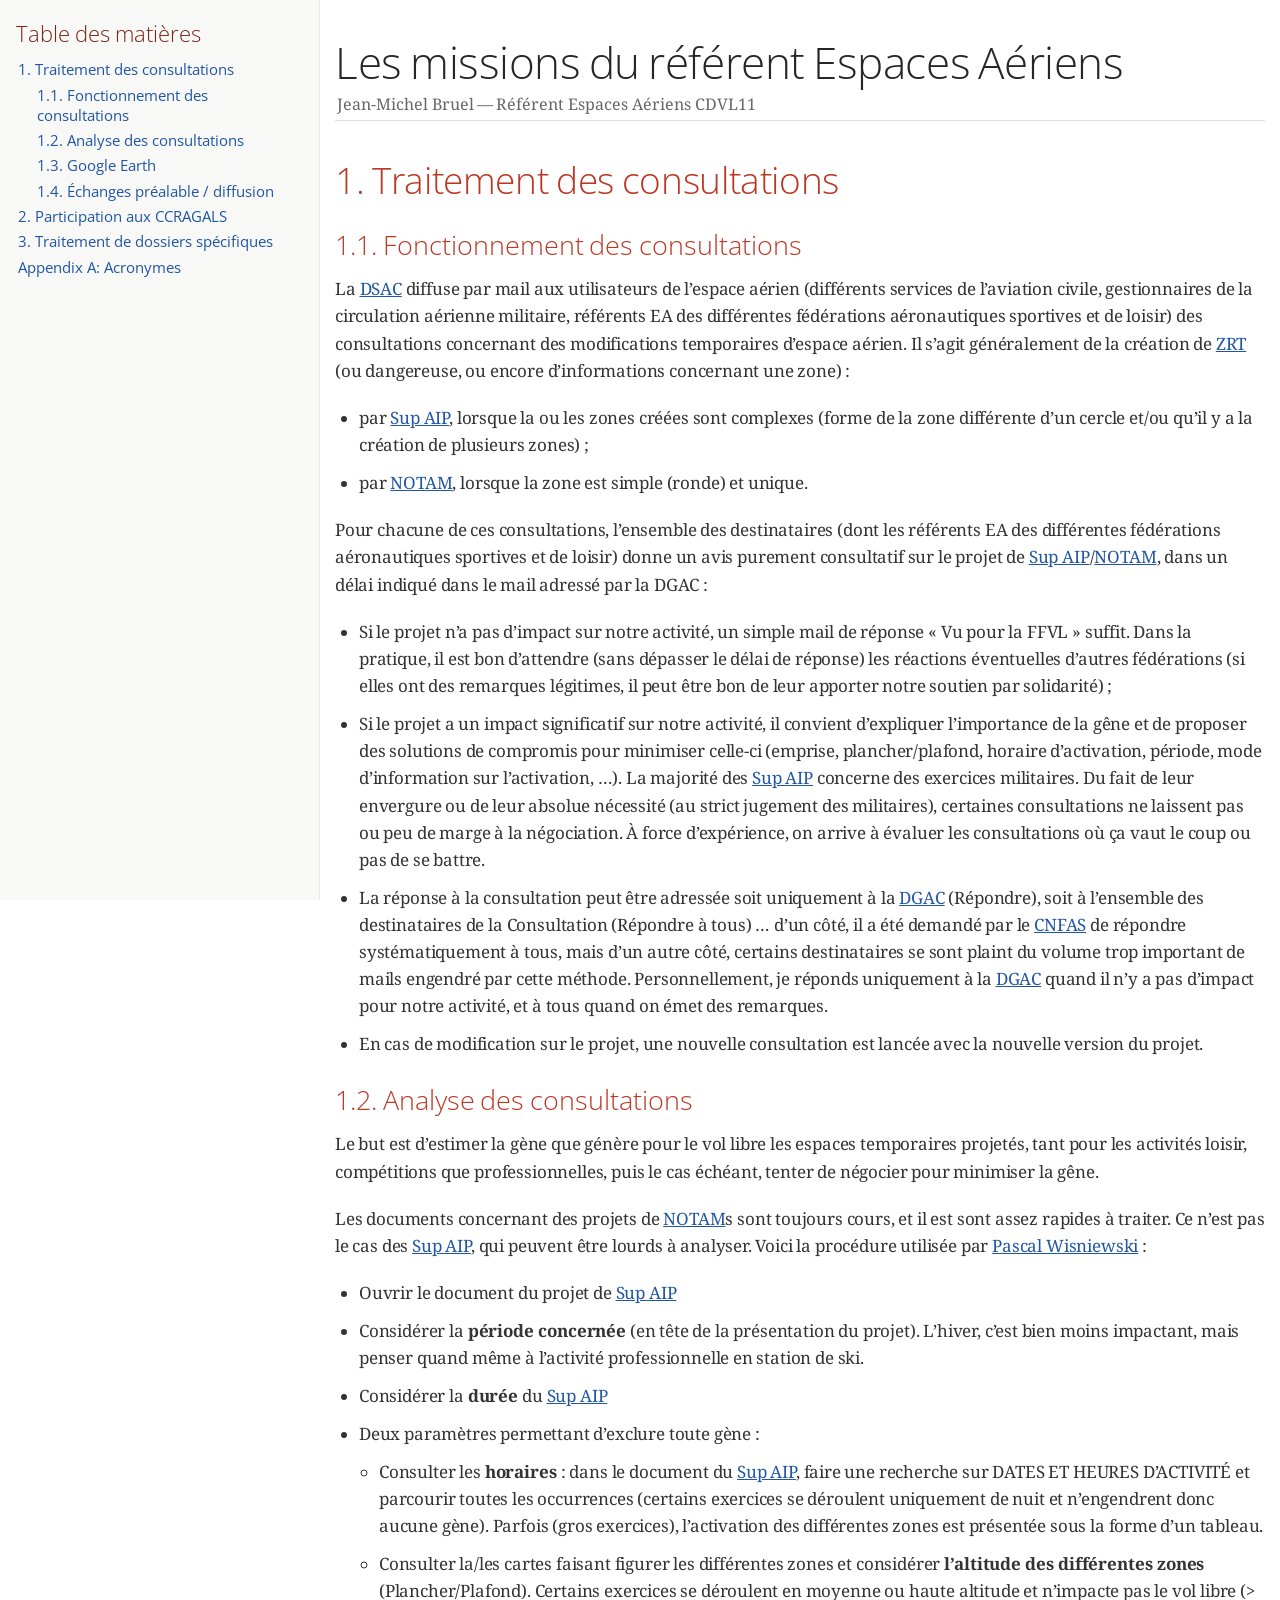
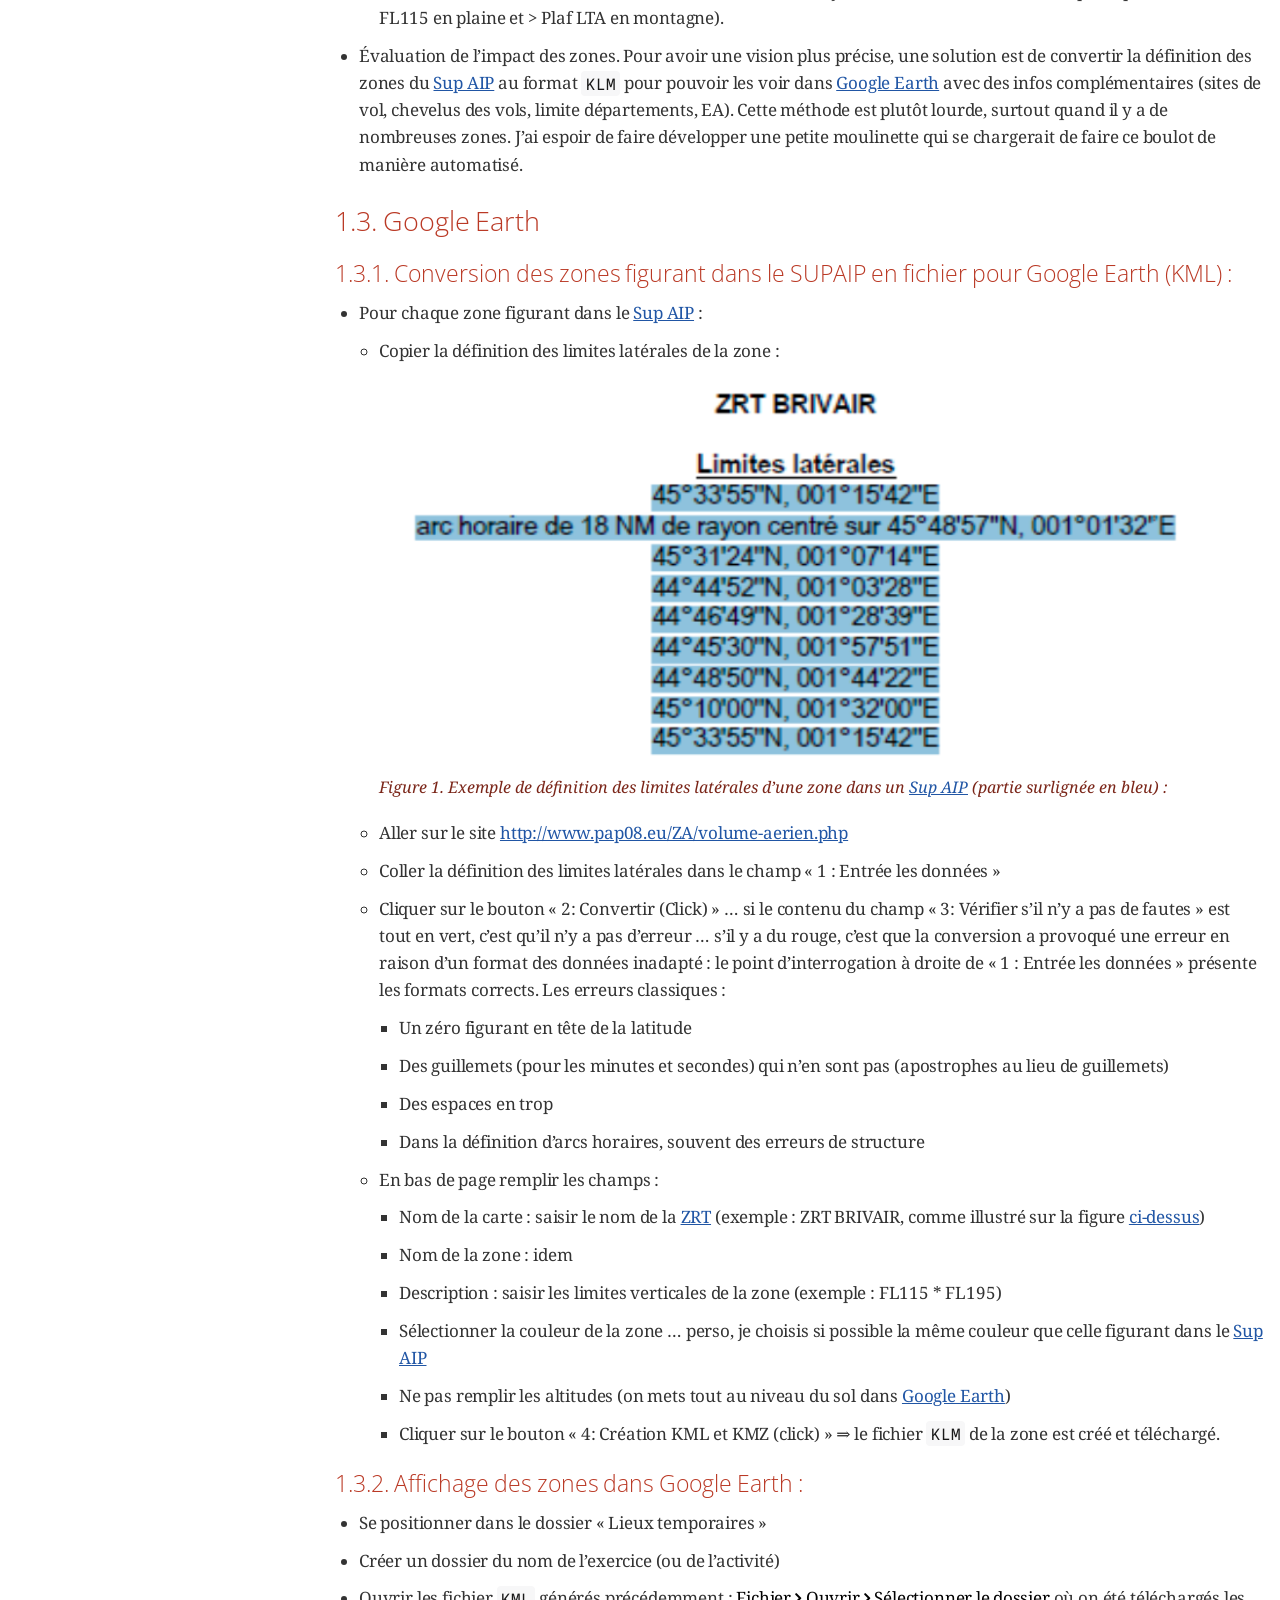
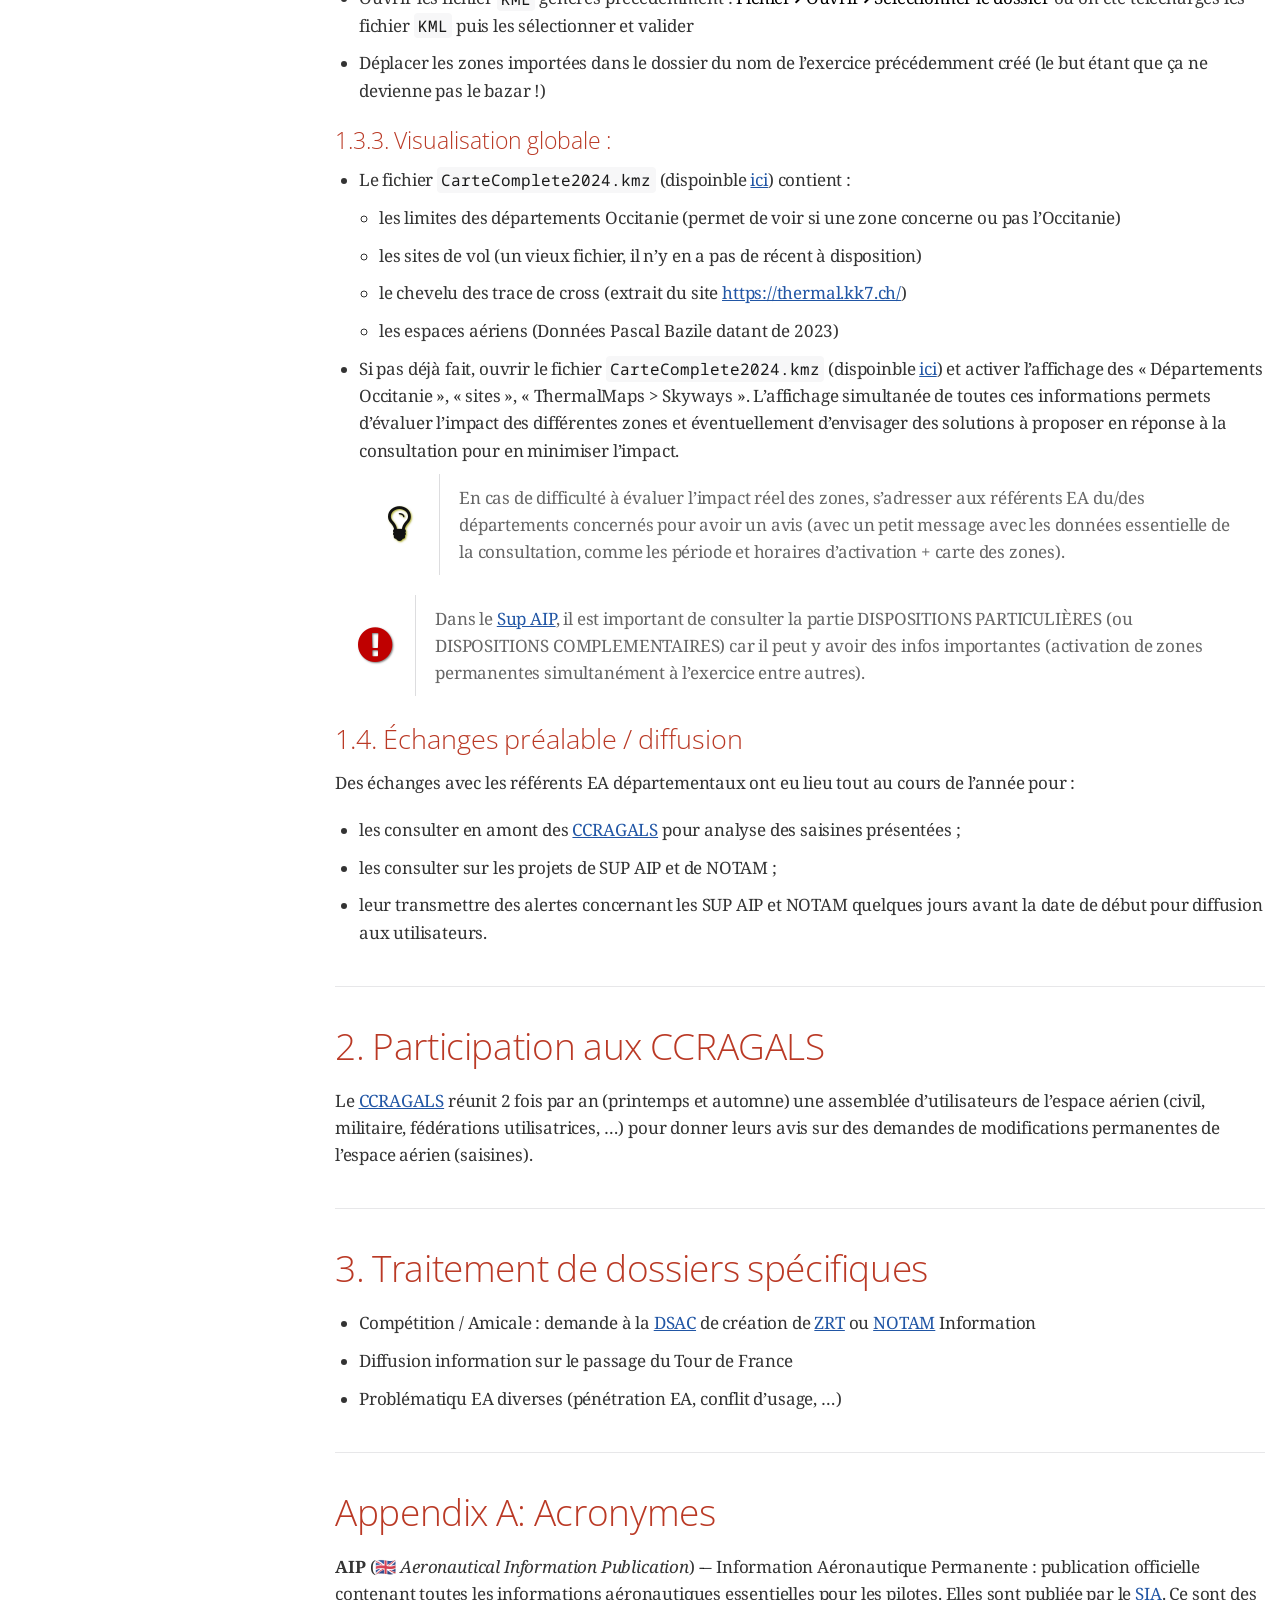
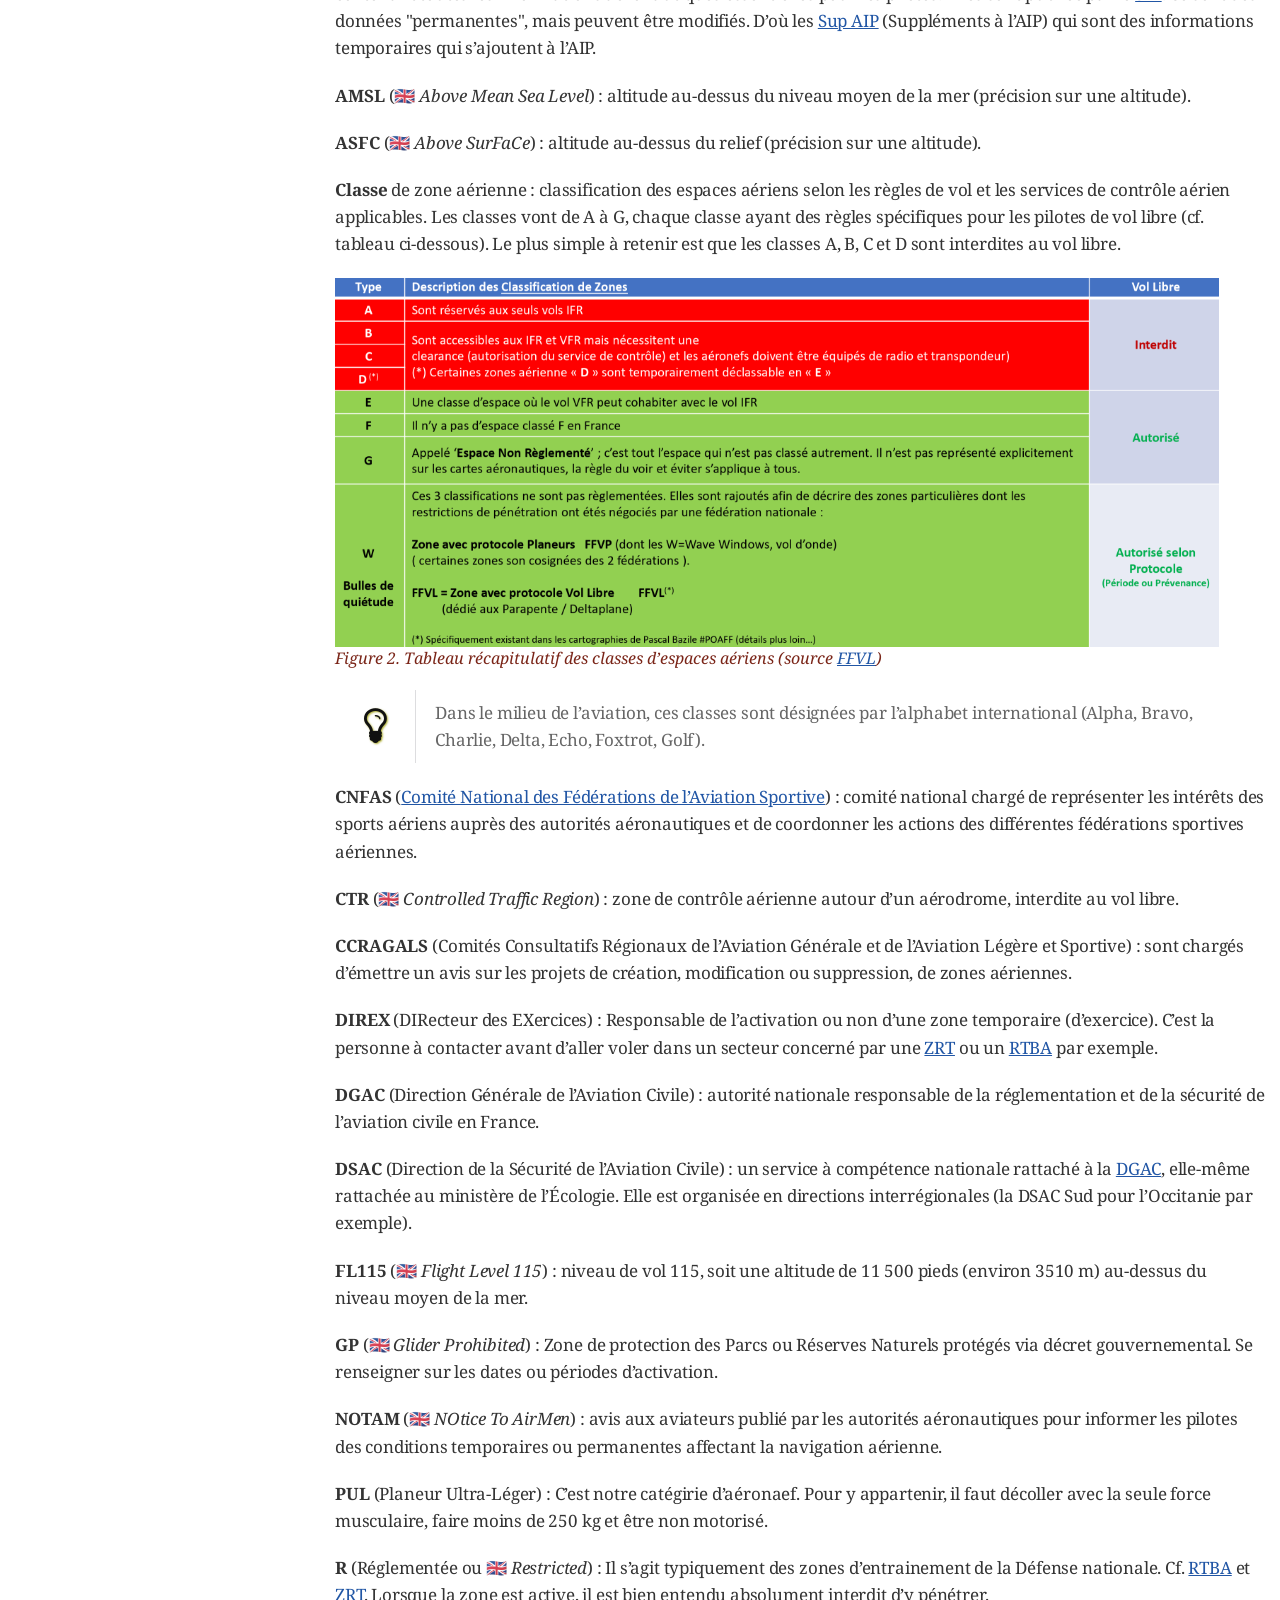
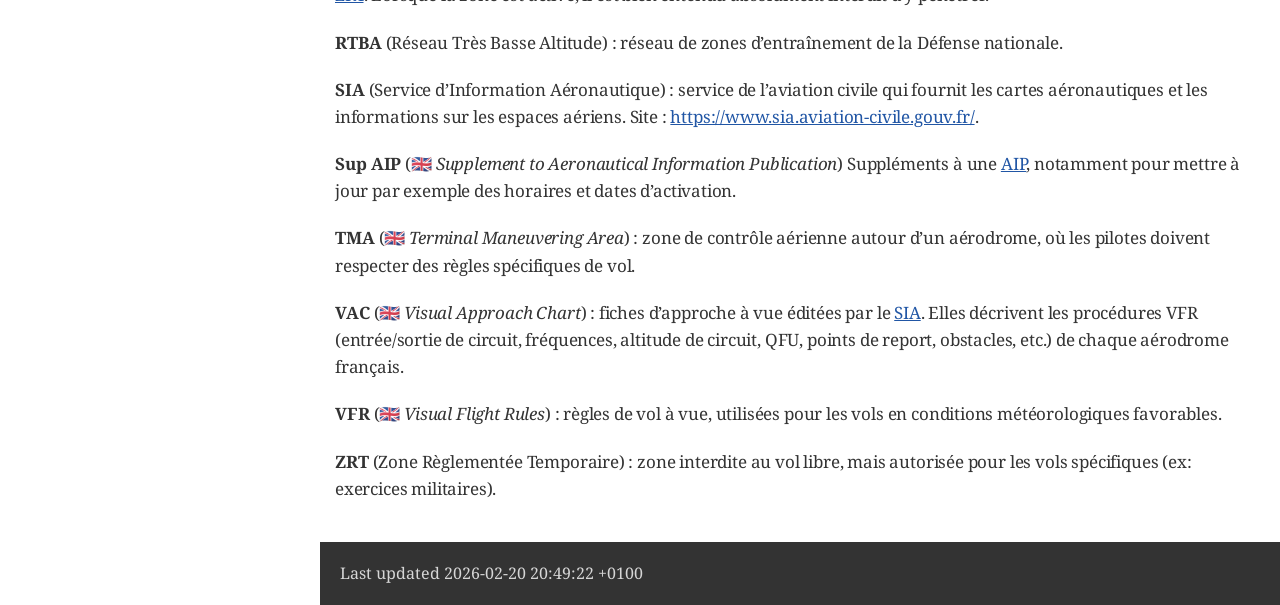
==== commit d227e581: "🐛 FIX: Removing HTML" ====
--- a/missionsEA.html
+++ b/missionsEA.html
@@ -699,7 +699,7 @@
 <div class="ulist">
 <ul>
 <li>
-<p>les consulter en amont des {CCRAGALS} pour analyse des saisines présentées ;</p>
+<p>les consulter en amont des <a href="#CCRAGALS">CCRAGALS</a> pour analyse des saisines présentées ;</p>
 </li>
 <li>
 <p>les consulter sur les projets de SUP AIP et de NOTAM ;</p>
@@ -716,7 +716,7 @@
 <h2 id="_participation_aux_ccragals">2. Participation aux CCRAGALS</h2>
 <div class="sectionbody">
 <div class="paragraph">
-<p>Le {CCRAGALS} réunit 2 fois par an (printemps et automne) une assemblée d&#8217;utilisateurs de l&#8217;espace aérien (civil, militaire, fédérations utilisatrices, …) pour donner leurs avis sur des demandes de modifications permanentes de l&#8217;espace aérien (saisines).</p>
+<p>Le <a href="#CCRAGALS">CCRAGALS</a> réunit 2 fois par an (printemps et automne) une assemblée d&#8217;utilisateurs de l&#8217;espace aérien (civil, militaire, fédérations utilisatrices, …) pour donner leurs avis sur des demandes de modifications permanentes de l&#8217;espace aérien (saisines).</p>
 </div>
 </div>
 </div>
@@ -748,10 +748,10 @@
 D&#8217;où les <a href="#SUPAIP">Sup AIP</a> (Suppléments à l&#8217;AIP) qui sont des informations temporaires qui s&#8217;ajoutent à l&#8217;AIP.</p>
 </div>
 <div id="AMSL" class="paragraph">
-<p><strong>AMSL</strong> (🇬🇧 Above Mean Sea Level) : altitude au-dessus du niveau moyen de la mer (précision sur une altitude).</p>
+<p><strong>AMSL</strong> (🇬🇧 <em>Above Mean Sea Level</em>) : altitude au-dessus du niveau moyen de la mer (précision sur une altitude).</p>
 </div>
 <div id="ASFC" class="paragraph">
-<p><strong>ASFC</strong> (🇬🇧 Above SurFaCe) : altitude au-dessus du relief (précision sur une altitude).</p>
+<p><strong>ASFC</strong> (🇬🇧 <em>Above SurFaCe</em>) : altitude au-dessus du relief (précision sur une altitude).</p>
 </div>
 <div id="Classe" class="paragraph">
 <p><strong>Classe</strong> de zone aérienne : classification des espaces aériens selon les règles de vol et les services de contrôle aérien applicables. Les classes vont de A à G, chaque classe ayant des règles spécifiques pour les pilotes de vol libre (cf. tableau ci-dessous). Le plus simple à retenir est que les classes A, B, C et D sont interdites au vol libre.</p>
@@ -827,7 +827,7 @@
 Elles décrivent les procédures VFR (entrée/sortie de circuit, fréquences, altitude de circuit, QFU, points de report, obstacles, etc.) de chaque aérodrome français.</p>
 </div>
 <div id="VFR" class="paragraph">
-<p><strong>VFR</strong> (Visual Flight Rules) : règles de vol à vue, utilisées pour les vols en conditions météorologiques favorables.</p>
+<p><strong>VFR</strong> (🇬🇧 <em>Visual Flight Rules</em>) : règles de vol à vue, utilisées pour les vols en conditions météorologiques favorables.</p>
 </div>
 <div id="ZRT" class="paragraph">
 <p><strong>ZRT</strong> (Zone Règlementée Temporaire) : zone interdite au vol libre, mais autorisée pour les vols spécifiques (ex: exercices militaires).</p>
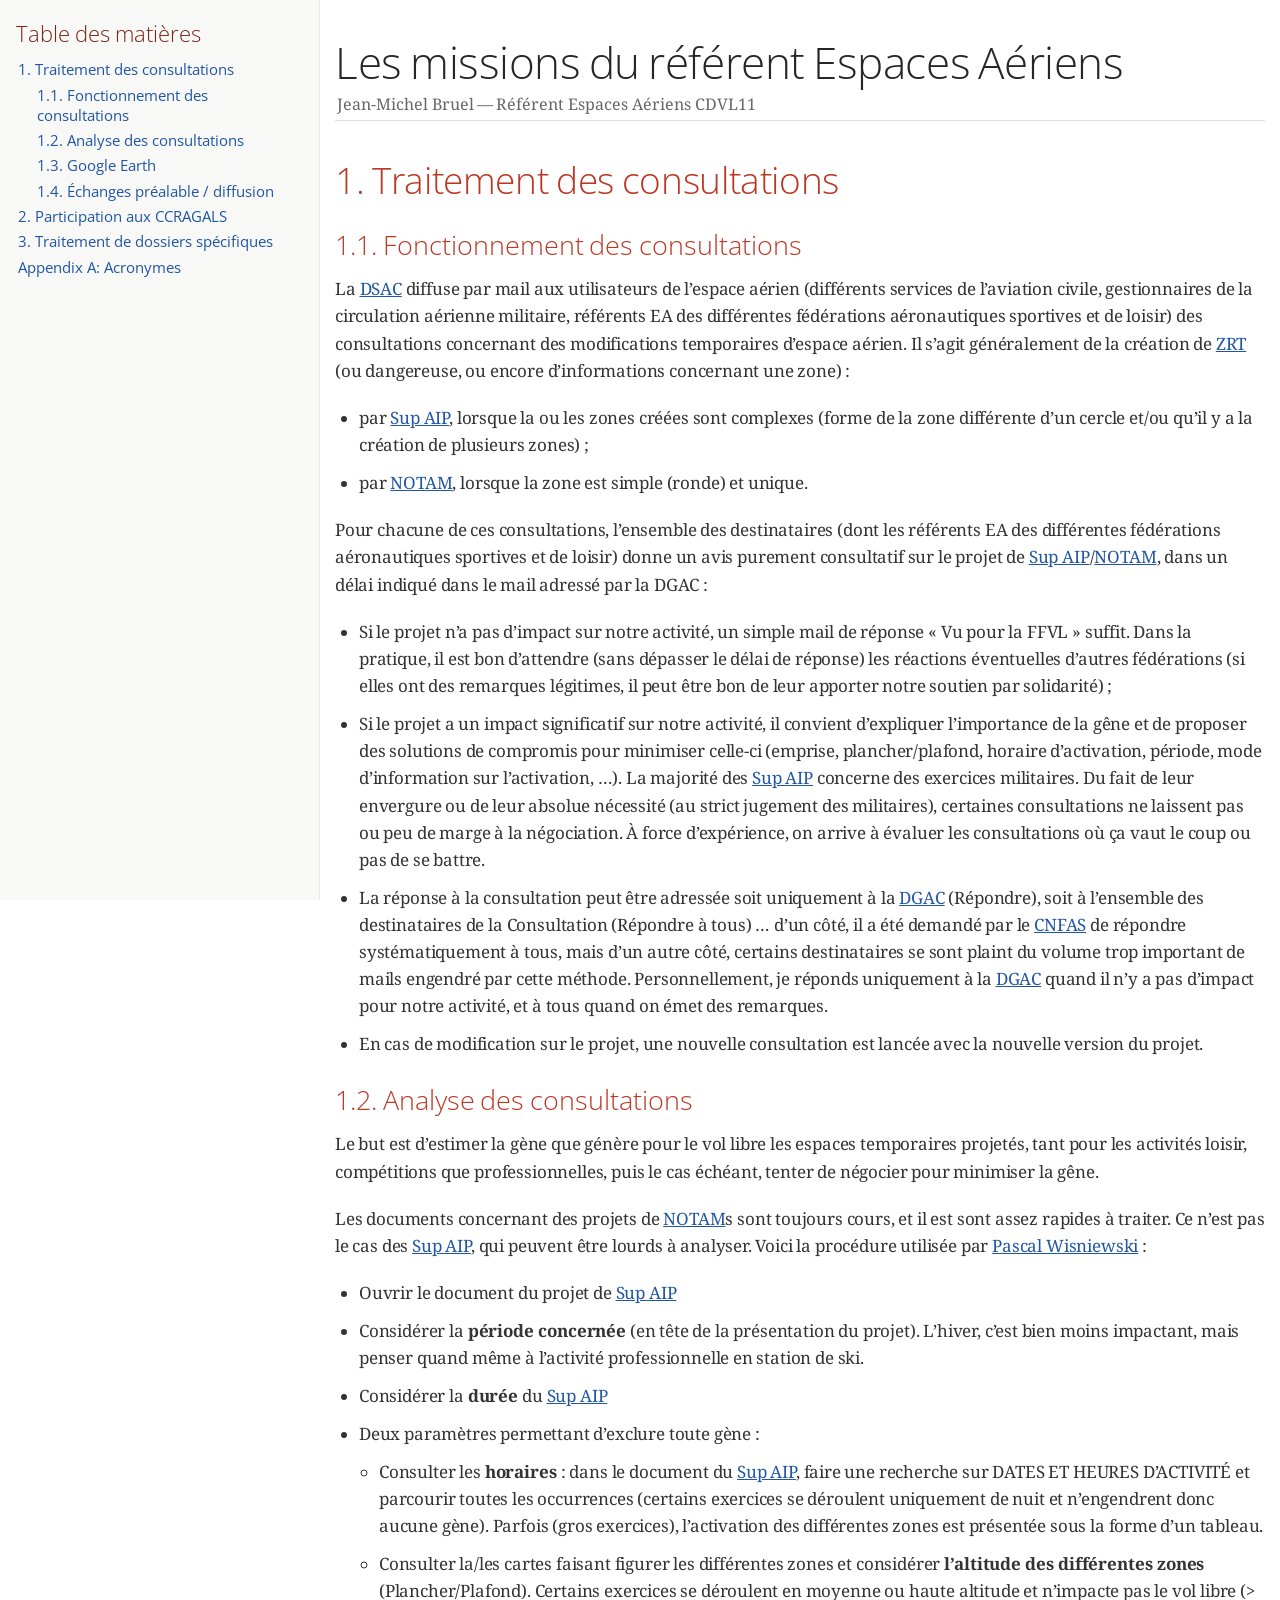
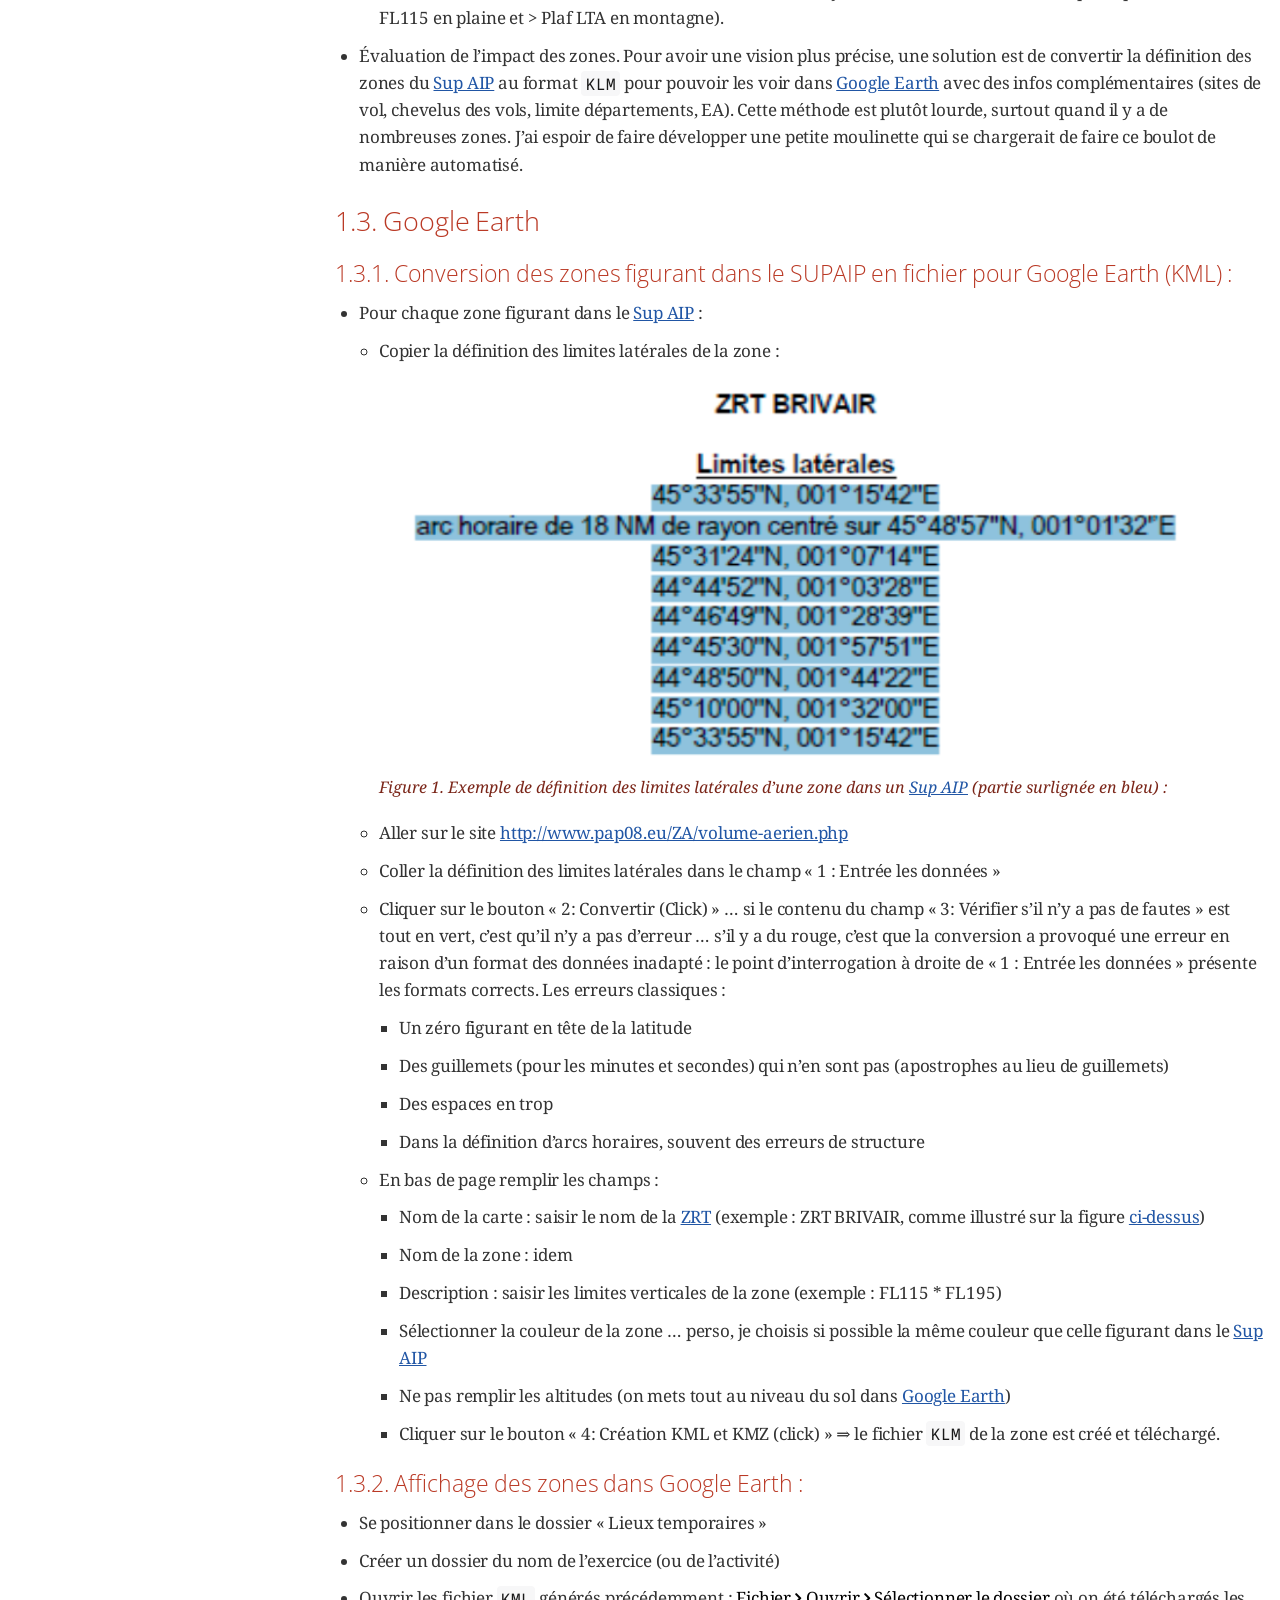
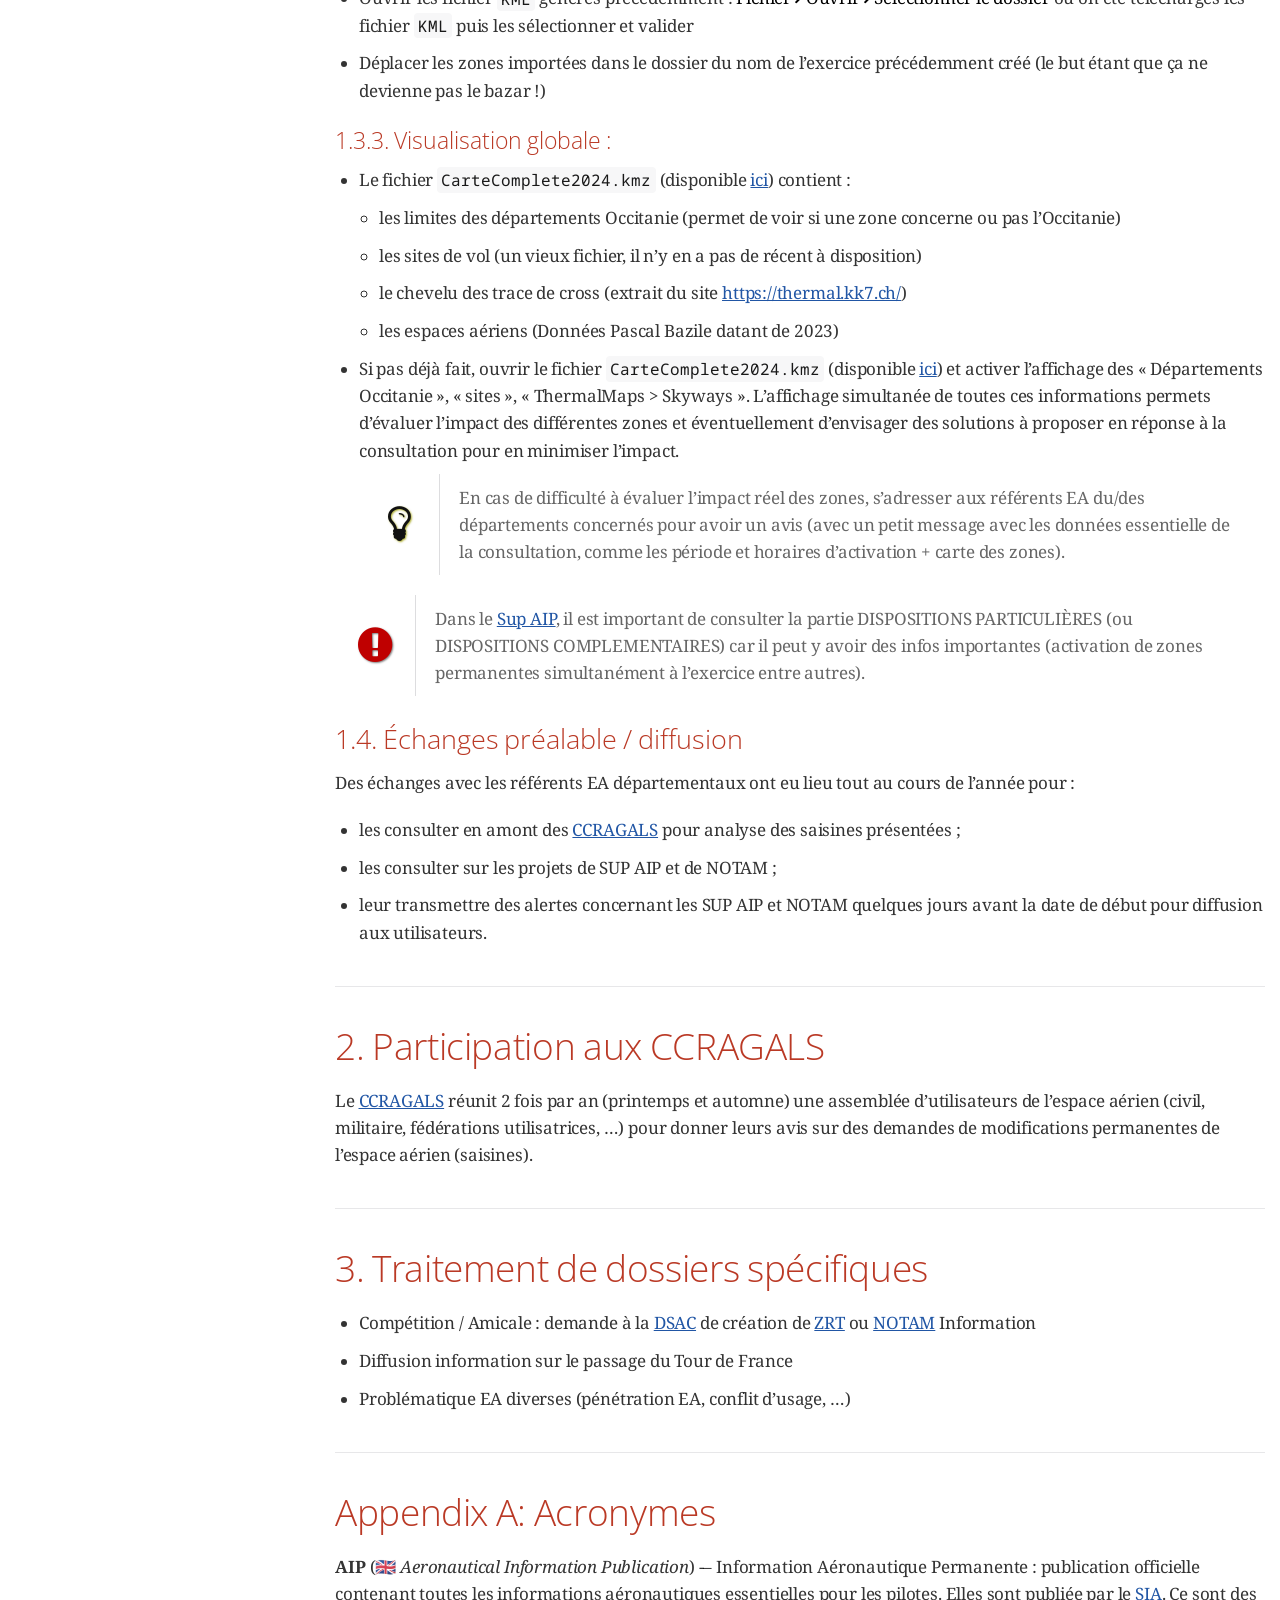
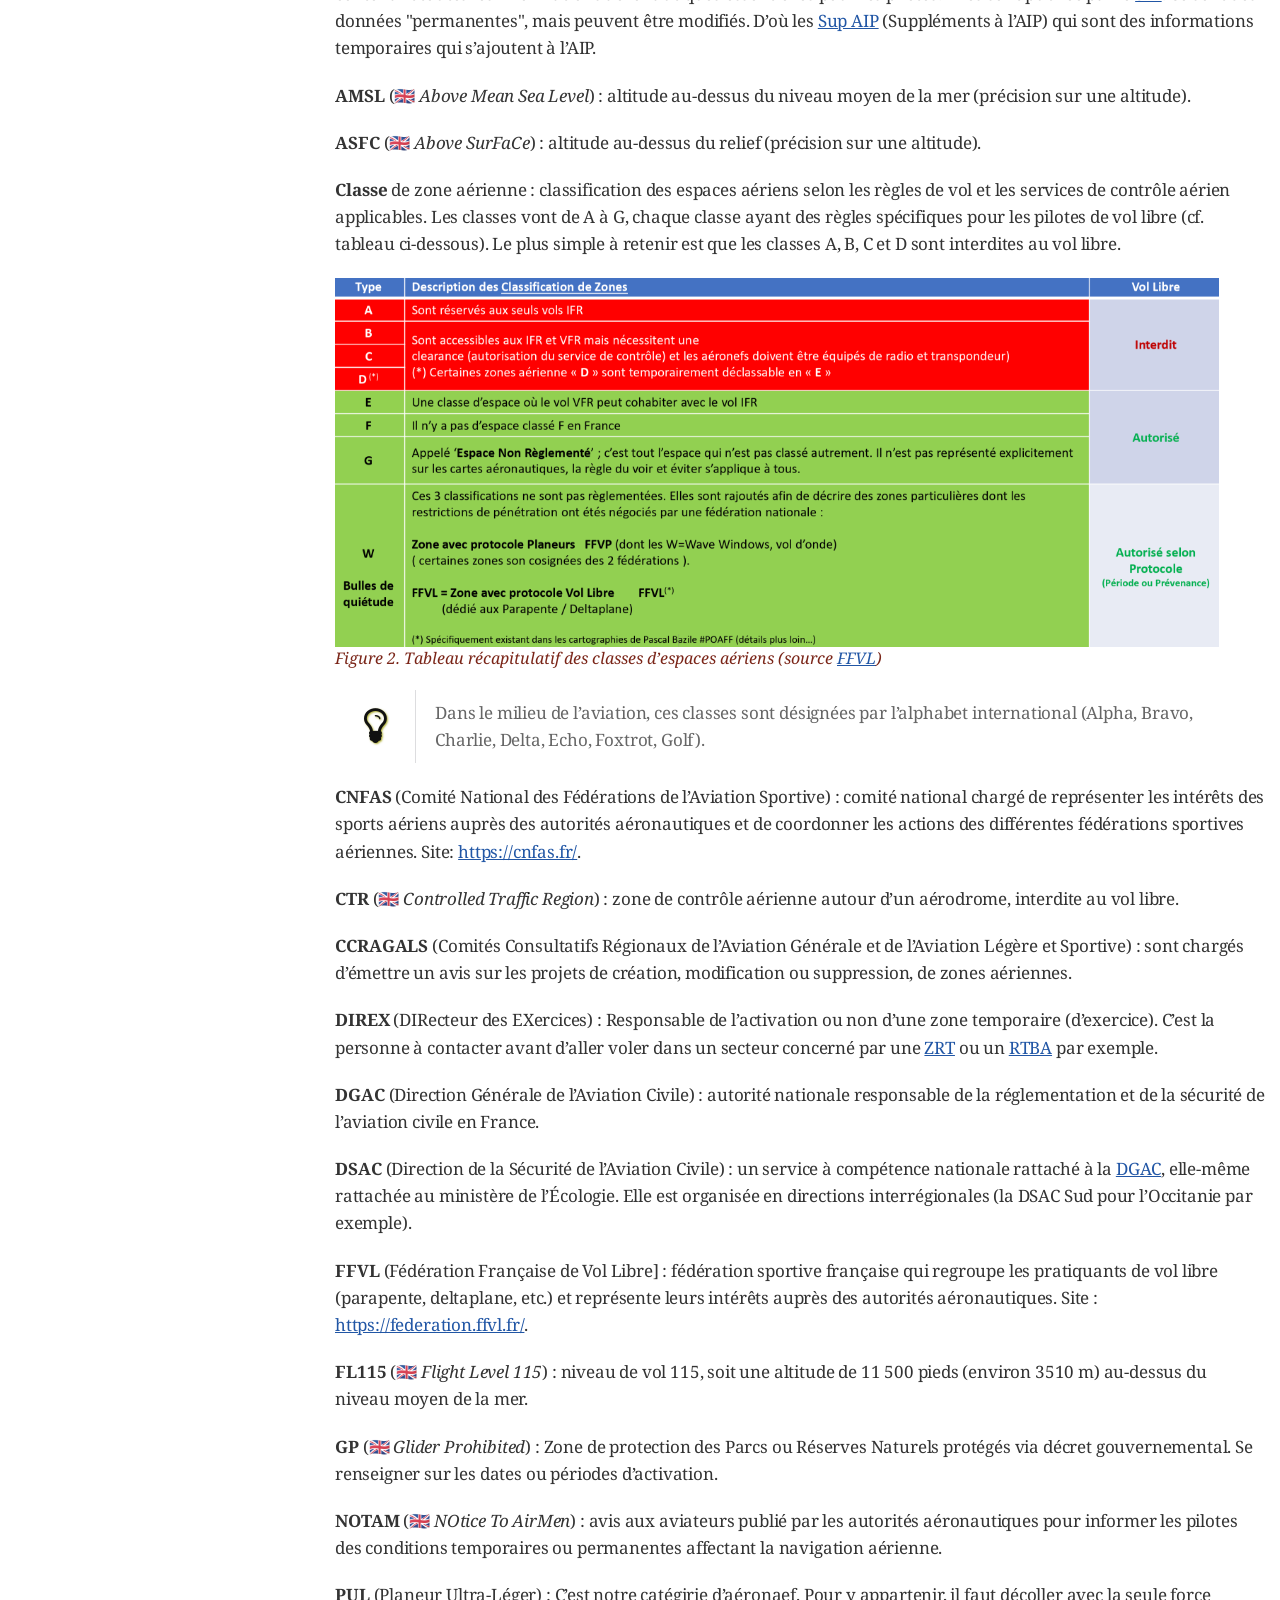
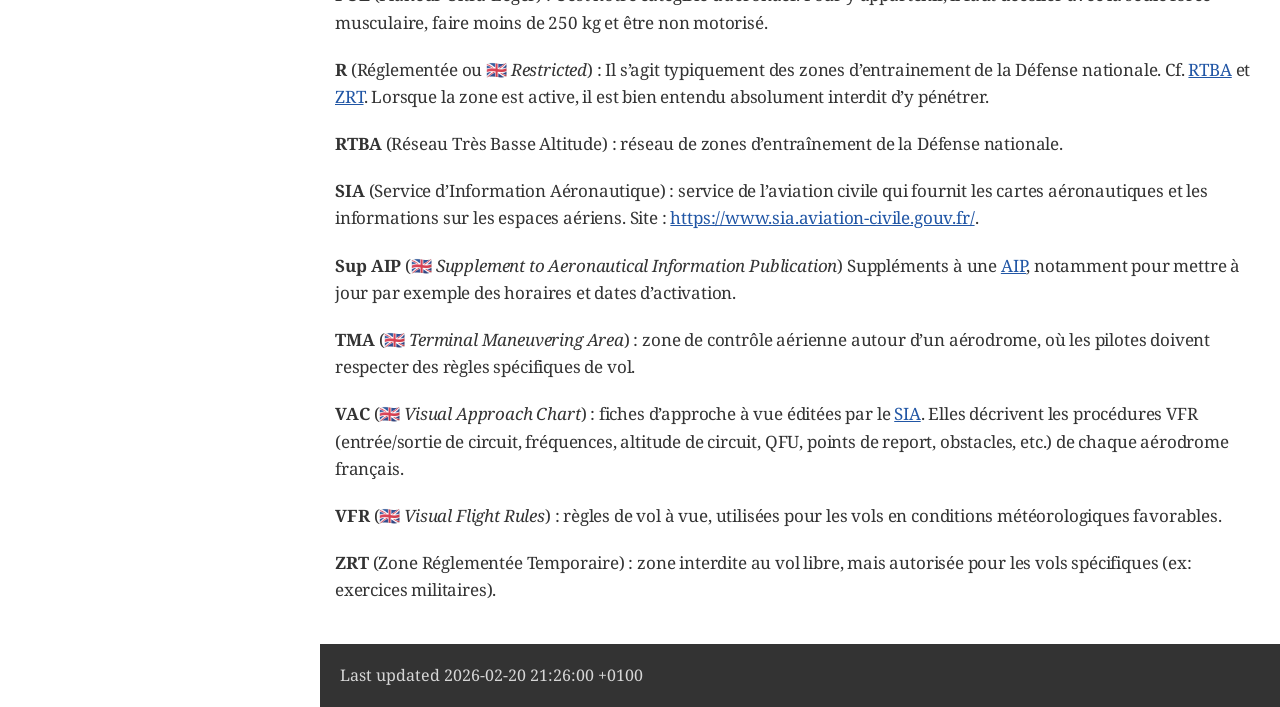
==== commit 70279d02: "🐛 FIX: Correct Typos" ====
--- a/missionsEA.html
+++ b/missionsEA.html
@@ -641,7 +641,7 @@
 <div class="ulist">
 <ul>
 <li>
-<p>Le fichier <code>CarteComplete2024.kmz</code> (dispoinble <a href="cartes/CarteComplete2024.kmz">ici</a>) contient :</p>
+<p>Le fichier <code>CarteComplete2024.kmz</code> (disponible <a href="cartes/CarteComplete2024.kmz">ici</a>) contient :</p>
 <div class="ulist">
 <ul>
 <li>
@@ -661,7 +661,7 @@
 </div>
 </li>
 <li>
-<p>Si pas déjà fait, ouvrir le fichier <code>CarteComplete2024.kmz</code> (dispoinble <a href="cartes/CarteComplete2024.kmz">ici</a>) et activer l&#8217;affichage des « Départements Occitanie », « sites », « ThermalMaps &gt; Skyways ». L&#8217;affichage simultanée de toutes ces informations permets d&#8217;évaluer l&#8217;impact des différentes zones et éventuellement d&#8217;envisager des solutions à proposer en réponse à la consultation pour en minimiser l&#8217;impact.</p>
+<p>Si pas déjà fait, ouvrir le fichier <code>CarteComplete2024.kmz</code> (disponible <a href="cartes/CarteComplete2024.kmz">ici</a>) et activer l&#8217;affichage des « Départements Occitanie », « sites », « ThermalMaps &gt; Skyways ». L&#8217;affichage simultanée de toutes ces informations permets d&#8217;évaluer l&#8217;impact des différentes zones et éventuellement d&#8217;envisager des solutions à proposer en réponse à la consultation pour en minimiser l&#8217;impact.</p>
 <div class="admonitionblock tip">
 <table>
 <tr>
@@ -732,7 +732,7 @@
 <p>Diffusion information sur le passage du Tour de France</p>
 </li>
 <li>
-<p>Problématiqu EA diverses (pénétration EA, conflit d&#8217;usage, &#8230;&#8203;)</p>
+<p>Problématique EA diverses (pénétration EA, conflit d&#8217;usage, &#8230;&#8203;)</p>
 </li>
 </ul>
 </div>
@@ -775,7 +775,8 @@
 </table>
 </div>
 <div id="CNFAS" class="paragraph">
-<p><strong>CNFAS</strong> (<a href="https://cnfas.fr/">Comité National des Fédérations de l&#8217;Aviation Sportive</a>) : comité national chargé de représenter les intérêts des sports aériens auprès des autorités aéronautiques et de coordonner les actions des différentes fédérations sportives aériennes.</p>
+<p><strong>CNFAS</strong> (Comité National des Fédérations de l&#8217;Aviation Sportive) : comité national chargé de représenter les intérêts des sports aériens auprès des autorités aéronautiques et de coordonner les actions des différentes fédérations sportives aériennes.
+Site: <a href="https://cnfas.fr/" class="bare">https://cnfas.fr/</a>.</p>
 </div>
 <div id="CTR" class="paragraph">
 <p><strong>CTR</strong> (🇬🇧 <em>Controlled Traffic Region</em>) : zone de contrôle aérienne autour d&#8217;un aérodrome, interdite au vol libre.</p>
@@ -793,6 +794,10 @@
 <div id="DSAC" class="paragraph">
 <p><strong>DSAC</strong> (Direction de la Sécurité de l&#8217;Aviation Civile) :  un service à compétence nationale rattaché à la <a href="#DGAC">DGAC</a>, elle-même rattachée au ministère de l&#8217;Écologie. Elle est organisée en directions interrégionales (la DSAC Sud pour l&#8217;Occitanie par exemple).</p>
 </div>
+<div id="FFVL" class="paragraph">
+<p><strong>FFVL</strong> (Fédération Française de Vol Libre] : fédération sportive française qui regroupe les pratiquants de vol libre (parapente, deltaplane, etc.) et représente leurs intérêts auprès des autorités aéronautiques.
+Site : <a href="https://federation.ffvl.fr/" class="bare">https://federation.ffvl.fr/</a>.</p>
+</div>
 <div id="FL115" class="paragraph">
 <p><strong>FL115</strong> (🇬🇧 <em>Flight Level 115</em>) : niveau de vol 115, soit une altitude de 11 500 pieds (environ 3510 m) au-dessus du niveau moyen de la mer.</p>
 </div>
@@ -814,7 +819,8 @@
 <p><strong>RTBA</strong> (Réseau Très Basse Altitude) : réseau de zones d&#8217;entraînement de la Défense nationale.</p>
 </div>
 <div id="SIA" class="paragraph">
-<p><strong>SIA</strong> (Service d&#8217;Information Aéronautique) : service de l&#8217;aviation civile qui fournit les cartes aéronautiques et les informations sur les espaces aériens. Site : <a href="https://www.sia.aviation-civile.gouv.fr/" class="bare">https://www.sia.aviation-civile.gouv.fr/</a>.</p>
+<p><strong>SIA</strong> (Service d&#8217;Information Aéronautique) : service de l&#8217;aviation civile qui fournit les cartes aéronautiques et les informations sur les espaces aériens.
+Site : <a href="https://www.sia.aviation-civile.gouv.fr/" class="bare">https://www.sia.aviation-civile.gouv.fr/</a>.</p>
 </div>
 <div id="SUPAIP" class="paragraph">
 <p><strong>Sup AIP</strong> (🇬🇧 <em>Supplement to Aeronautical Information Publication</em>) Suppléments à une <a href="#AIP">AIP</a>, notamment pour mettre à jour par exemple des horaires et dates d&#8217;activation.</p>
@@ -830,14 +836,14 @@
 <p><strong>VFR</strong> (🇬🇧 <em>Visual Flight Rules</em>) : règles de vol à vue, utilisées pour les vols en conditions météorologiques favorables.</p>
 </div>
 <div id="ZRT" class="paragraph">
-<p><strong>ZRT</strong> (Zone Règlementée Temporaire) : zone interdite au vol libre, mais autorisée pour les vols spécifiques (ex: exercices militaires).</p>
+<p><strong>ZRT</strong> (Zone Réglementée Temporaire) : zone interdite au vol libre, mais autorisée pour les vols spécifiques (ex: exercices militaires).</p>
 </div>
 </div>
 </div>
 </div>
 <div id="footer">
 <div id="footer-text">
-Last updated 2026-02-20 20:49:22 +0100
+Last updated 2026-02-20 21:26:00 +0100
 </div>
 </div>
 </body>
